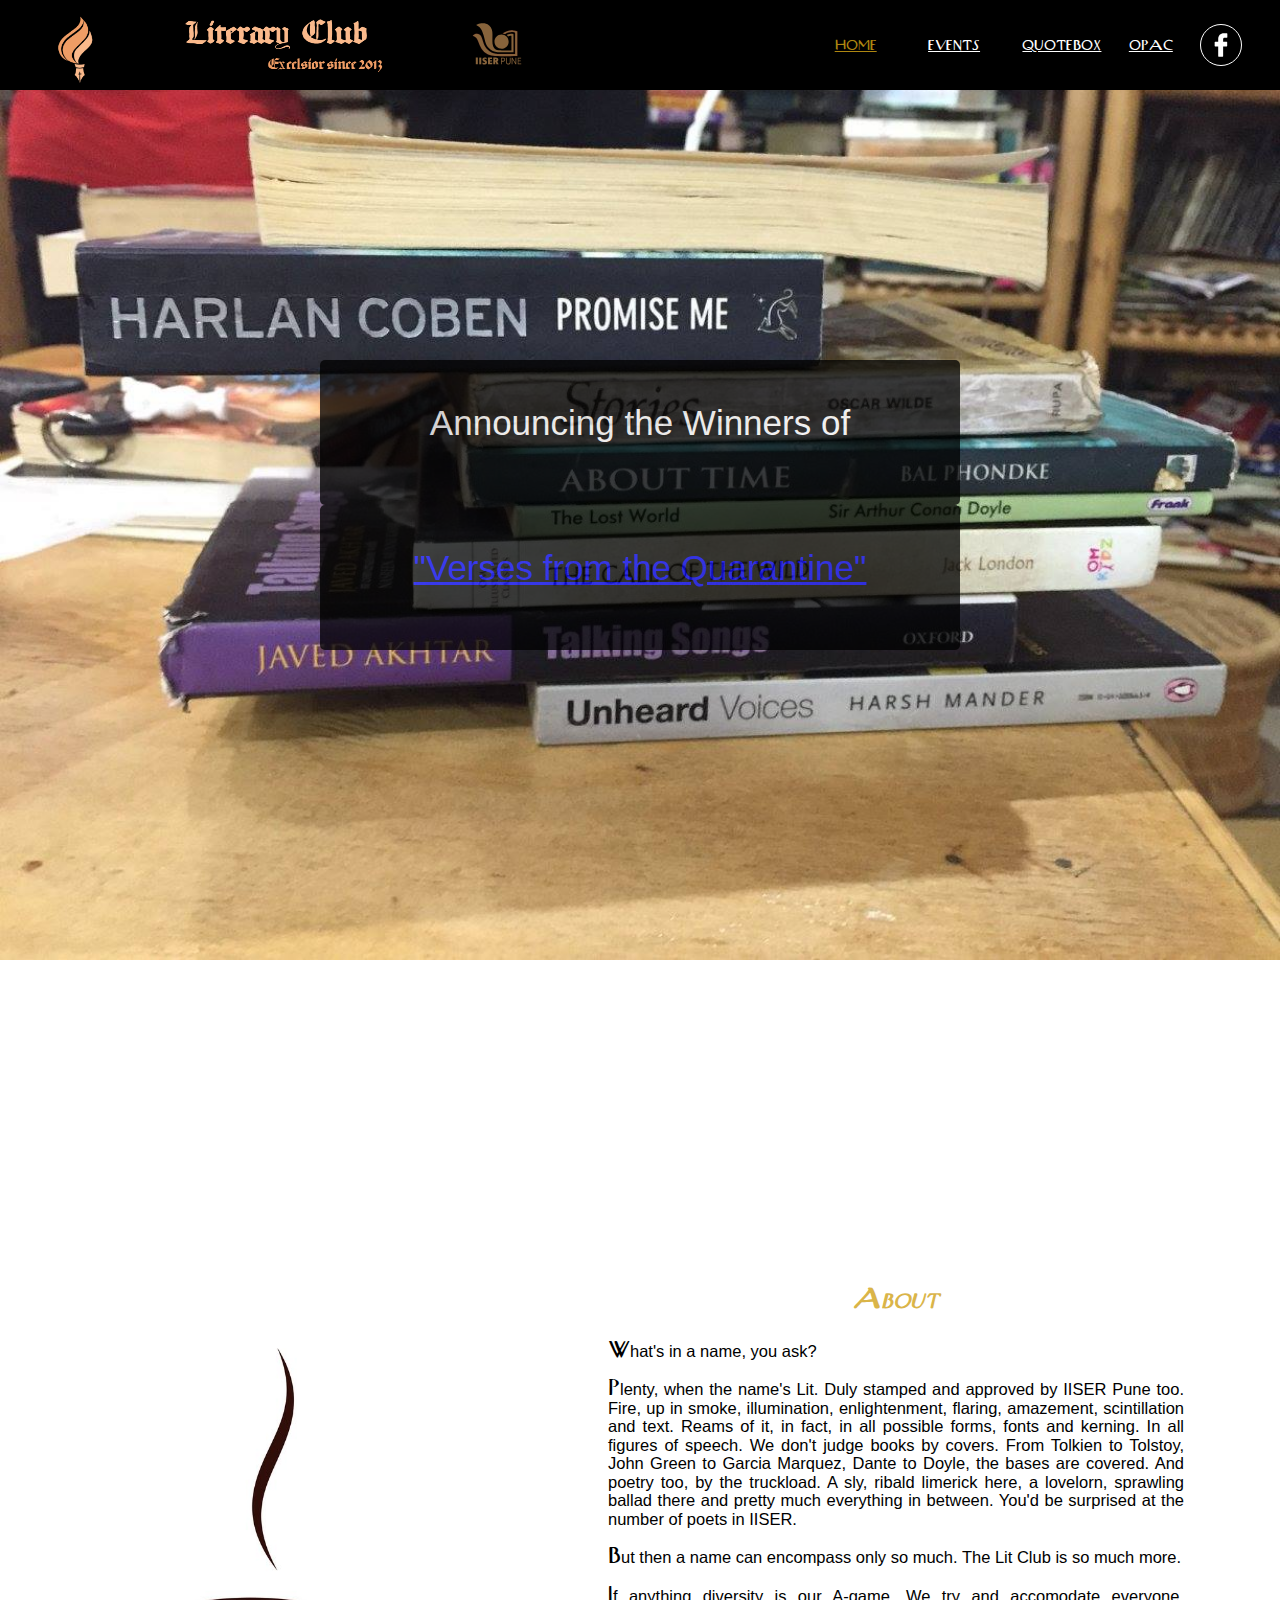
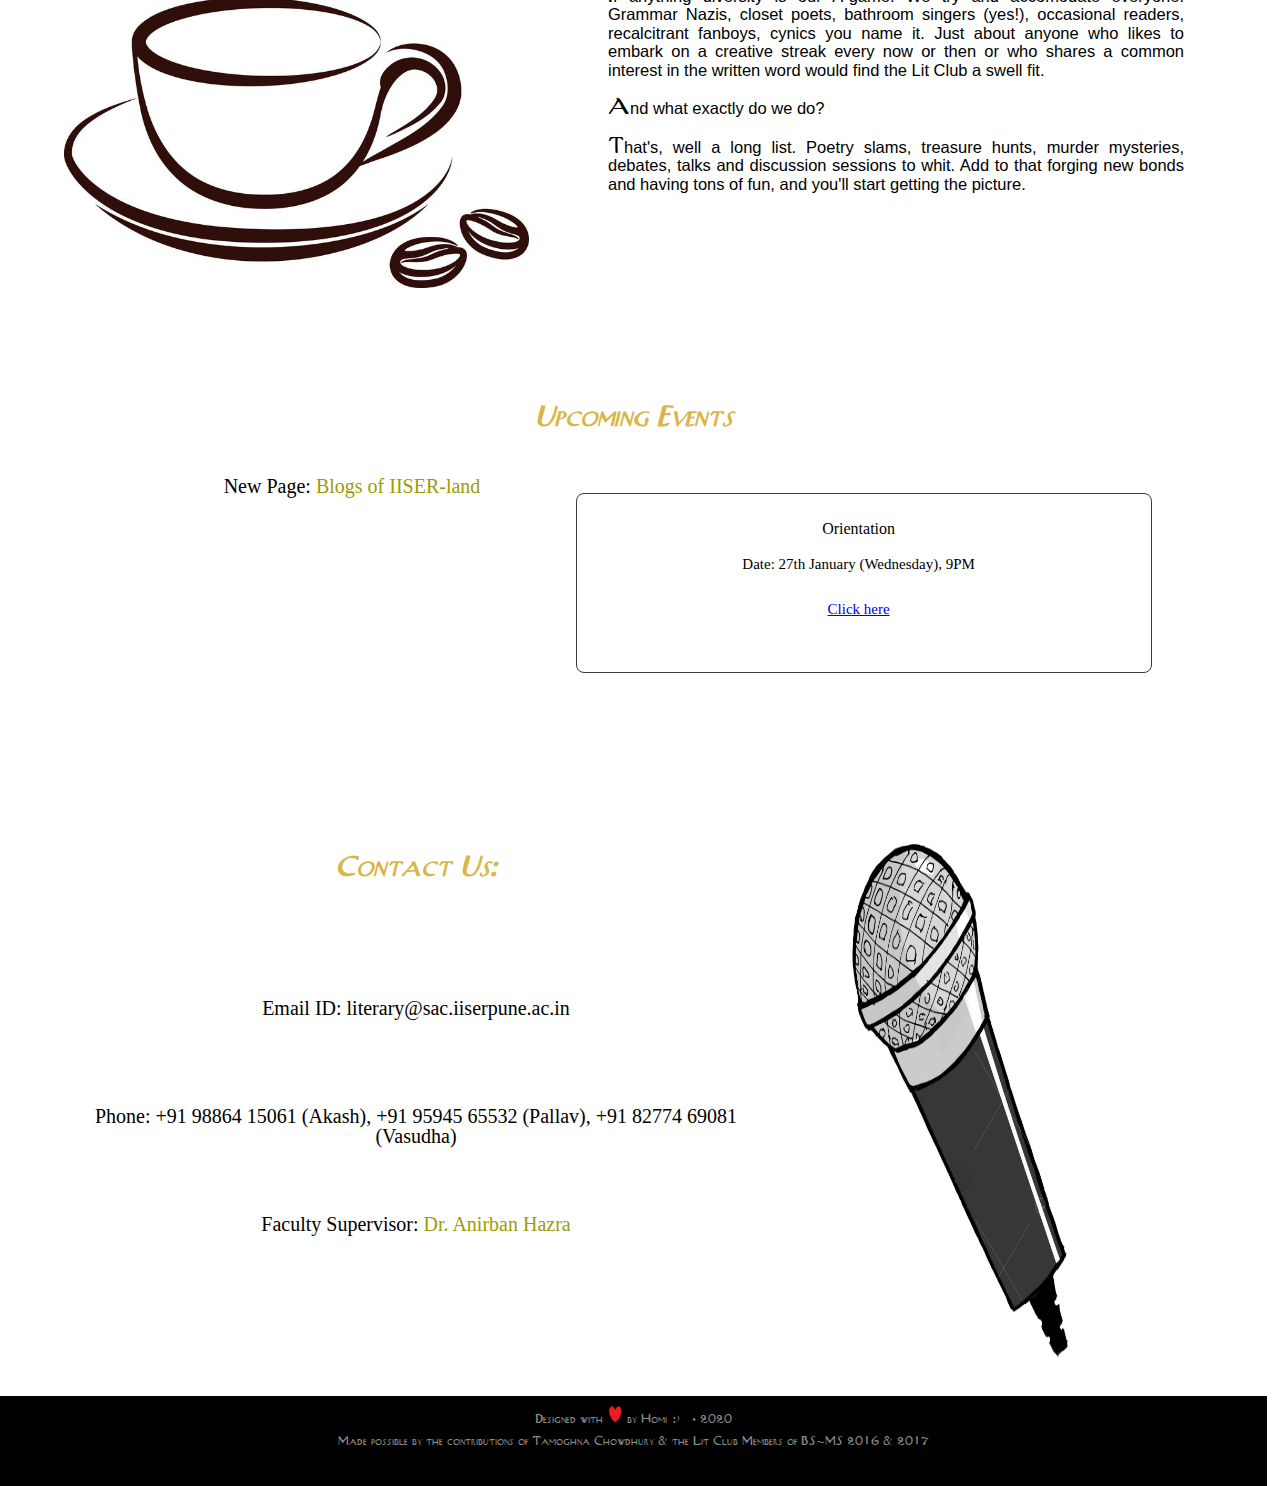
==== index.html @ def10717 "Update index.html" ====
<!DOCTYPE html>
<html lang="en">
<head>
  <meta charset="utf-8">
  <title> Lit Club </title>
  <meta name="viewport" content="width=device-width, initial-scale=1.0, maximum-scale=1.0, user-scalable=0" />
  <link rel="icon" type="image/png" href="imago/icon.png">
  <link rel="stylesheet" href="css/meyer.css"/>
  <link rel="stylesheet" href="css/main.css"/>
  <link rel="stylesheet" href="css/header.css"/>
</head>
<body>
  <header>
    <span id="s1"><img src="imago/icon.png" alt="Lit Club Logo" title=";)"/></span>
    <span id="s1alt"><img src="imago/litlogo1.png" alt="Lit Club Logo" title=";)"/></span>
    <span id="h1"><img src="imago/header.png" alt="The Literary Club"/></span>
    <span id="s2"><a href="http://www.iiserpune.ac.in/" target="_blank"><img src="imago/iiserpunelogo.svg" alt="IISER-P Logo" /></a></span>
    <nav id="main-menu">
      <a href="index.html" class = "active">Home</a>
      <a href="events.html">Events</a>
      <a href="quotebox.html">Quotebox</a>
      <a href="opac.html">OPAC</a>
      <a href="https://www.facebook.com/litclub.iiserpune/" target="_blank"><img src="imago/fb.svg" alt="FB" title="Our FB Page"/></a>
    </nav>
  </header>
  <main>
    <span id="BackgroundImg"></span>
    <span id="tempmsg">Announcing the Winners of</span>
    <span id="tempmsg"><a href="verses.html">&quot;Verses from the Quarantine&quot;</a></span>
    <div id="cont">
    <div id="d1">
    <aside class="left">
      <img src="imago/coffeemug.jpg" alt="Coffee" title="Net Beans"/>
    </aside>
    <section>
      <h2> About </h2>
      <p> What's in a name, you ask? </p>
      <p>
        Plenty, when the name's Lit. Duly stamped and approved by IISER Pune too.
        Fire, up in smoke, illumination, enlightenment, flaring, amazement, scintillation and text.
        Reams of it, in fact, in all possible forms, fonts and kerning. In all figures of speech.
        We don't judge books by covers. From Tolkien to Tolstoy, John Green to Garcia Marquez,
        Dante to Doyle, the bases are covered. And poetry too, by the truckload.
        A sly, ribald limerick here, a lovelorn, sprawling ballad there and pretty much everything in between.
        You'd be surprised at the number of poets in IISER.
      </p>
      <p>
        But then a name can encompass only so much. The Lit Club is so much more.
      </p>
      <p> If anything diversity is our A-game. We try and accomodate everyone. Grammar Nazis, closet poets,
          bathroom singers (yes!), occasional readers, recalcitrant fanboys, cynics you name it.
          Just about anyone who likes to embark on a creative streak every now or then or who shares
          a common interest in the written word would find the Lit Club a swell fit.
      </p>
      <h6> And what exactly do we do? </h6>
      <p> That's, well a long list. Poetry slams, treasure hunts, murder mysteries, debates, talks and
        discussion sessions to whit. Add to that forging new bonds and having tons of fun, and you'll
        start getting the picture.
      </p>
    </section>
  </div>
    <section id="d2">
      <h2> Upcoming Events </h2>
      <div id="e2"><span>Orientation</span><span> Date: 27th January (Wednesday), 9PM</span><span><a href="https://meet.google.com/esw-edzf-oka">Click here</a></span></div>
      <span>New Page: <a href="https://www.literaryclub-iiserpune.org/blogs.html" target="_blank">Blogs of IISER-land</a></span>
    </section>
   <div id="d3">
   <aside>
    <img src="imago/microphone.png" alt="Mic" title="We don't do Mic drops."/>
   </aside>
   <section>
    <h2> Contact Us: </h2>
    <article>
      <span> Email ID: literary@sac.iiserpune.ac.in </span>
      <span> Phone: +91 98864 15061 (Akash), +91 95945 65532 (Pallav), +91 82774 69081 (Vasudha) </span>
      <span> Faculty Supervisor: <a href="http://www.iiserpune.ac.in/~ahazra/" target="_blank"> Dr. Anirban Hazra</a></span>
    </article>
   </section>
   </div>
 </div>



  </main>
  <footer>
    <p>Designed with <img src="imago/heart2.png" alt="Lau" title="<3"/> by <span>Homi&nbsp;&colon;&rpar;&nbsp;&nbsp;</span>&copy; 2020</p>
    <p> Made possible by the contributions of <span title="Homie's homie">Tamoghna Chowdhury</span>
      &amp; the Lit Club Members of BS-MS 2016 & 2017</p>
  </footer>
</body>
</html>
---- css/meyer.css ----
/* http://meyerweb.com/eric/tools/css/reset/
   v2.0 | 20110126
   License: none (public domain)
*/

html, body, div, span, applet, object, iframe,
h1, h2, h3, h4, h5, h6, p, blockquote, pre,
a, abbr, acronym, address, big, cite, code,
del, dfn, em, img, ins, kbd, q, s, samp,
small, strike, strong, sub, sup, tt, var,
b, u, i, center,
dl, dt, dd, ol, ul, li,
fieldset, form, label, legend,
table, caption, tbody, tfoot, thead, tr, th, td,
article, aside, canvas, details, embed,
figure, figcaption, footer, header, hgroup,
menu, nav, output, ruby, section, summary,
time, mark, audio, video {
	margin: 0;
	padding: 0;
	border: 0;
	font-size: 100%;
	font: inherit;
	vertical-align: baseline;
}
/* HTML5 display-role reset for older browsers */
article, aside, details, figcaption, figure,
footer, header, hgroup, menu, nav, section {
	display: block;
}
body {
	line-height: 1;
}
ol, ul {
	list-style: none;
}
blockquote, q {
	quotes: none;
}
blockquote:before, blockquote:after,
q:before, q:after {
	content: '';
	content: none;
}
table {
	border-collapse: collapse;
	border-spacing: 0;
}
---- css/main.css ----
@font-face {
  font-family: newyorker;
  src:url(fonts/newyork.TTF) format('truetype');
}

@media all and (max-width:900px)
{
  main
  {
    position: relative;
    top:100vh; height:2000px;
  }
  body
  {  background-image:url(../imago/coveralt.jpg);
    background-attachment: fixed;
    background-repeat: no-repeat; background-size: 100% auto; background-position: top center;
    z-index:-1;
  }
  .left
  {
    display:none;
  }
  #BackgroundImg
  {
    position:relative; top:-35vh; opacity:0.4;
    display:inline-block; height: 160px; left: calc(50vw - 70px); width:180px;
    background-image:url(../imago/icon.png); background-size:150px, 100px;
    z-index:-0.25;
    background-repeat: no-repeat;
  }
  #tempmsg
  {
    display:none;
  }
  #cont
  {
    position: relative; background-color: #ffffff;
    top: 0vh; clear:both; display: inline-block;
    width:100.07%; height: 2100px;
  }
  #d1
  {
    position:absolute;display:inline-block; width:95vw; height:auto;
    left:2.5vw; clear:both; float:left;
  }
  h2
  {
    font-family:newyorker; font-size: 28px;
    color: #d0a115c7; font-style: italic; font-variant: small-caps;
    margin-bottom: 30px; text-align:center; font-weight: bold; margin-top:1vh;
  }
  #d1 p
  {
    margin-bottom: 2vh; font-family:verdana, arial; text-align: justify;
    font-size: 16.5px; line-height: 19.5px;
  }
  h6
  {
    margin-bottom: 2vh; font-family:verdana, arial; text-align: justify;
    font-size: 16.5px; line-height: 19.5px;
  }
  #d1 > section >p::first-letter, h6::first-letter
  {
    font-family: newyorker; font-size: 22px; text-transform: capitalize;
  }

  #d2
  {
    position:absolute;display:inline-block; width:95vw; height:auto;
    left:2.5vw; top:900px;
  }
  #d2> div
  {
     display:inline-block; box-sizing: border-box;
     width:90vw; height:130px; border-style:solid; border-width:1px;
     border-radius:8px; border-color: #040404c7;
     transition-property: all; transition-duration: 0.5s; transition-timing-function: linear;
     position:absolute; left: 2.5vw;
   }
   #d2> div:hover, #d2> div:focus
   {
     border-color: #ae8610;
   }
  #e1
  {
  }
  #e2
  {
    top: 215px;
  }
  #e3
  {
    top: 370px;
  }
  #e1 >span:first-child, #e2 >span:first-child, #e3 >span:first-child
  {
    position:absolute;
    left: 5vw; top:20px;
    width: 80vw; height:auto;
    text-align:center;
    font-family:sans-serif; font-size:20px;
  }
  #e2>span:nth-child(2)
  {
    position:absolute;
    left: 5vw; top:60px;
    width: 80vw; height:auto;
    text-align:center;
    font-family:sans-serif; font-size:15px;
  }
  
  #e1 >span:last-child, #e2 >span:last-child, #e3 >span:last-child
  {
    position:absolute;
    left: 5vw; top:80px;
    width: 80vw; height:auto;
    text-align:center;
    font-family:sans-serif; font-size:17px;
  }
  #d2> span
  {
    margin-bottom:15px; display:inline-block; width:95vw; height:auto; font-family: sans-serif;
  }
  span>a
  {
    text-decoration:none;
    color:#9e9b04;
  }

  #d3
  {
    position:absolute;display:inline-block; width:95vw; height:auto;
    left:2.5vw; top:1450px;
  }
  #d3 article
  {
    display:inline-block; width:95vw;
    text-align:justify;
    font-family:verdana, arial; text-align: justify;
    font-size: 19.5px; line-height: 29.5px;
  }
  #d3 article> span
  {
    margin-bottom:15px; display:inline-block; width:95vw; height:auto;
  }
  article>span>a
  {
    text-decoration:none;
    color:#9e9b04;
  }
  #d3 aside
  {
    position:absolute; top: 370px; left:35vw;
    display:inline-block; width: 100px; height:auto;

  }
  #d3 aside>img
  {
    width:100px; height:140px;
  }

  footer
  {
    display:inline-block;
    width:100vw; height:10vh;
    position:relative;
    top:133vh;
    background-color:#000000;
    color: #8a8c87; font-size:11.5px; font-family:newyorker;
    text-align: center;
  }
  footer >p
  {
    margin-top:1vh;
  }
  footer >p>span
  {
    color:#8a8c87
    transition-property: all; transition-duration: 1s; transition-timing-function: ease-in;
  }
  footer >p>span:hover
  {
    color: #ae8610;
  }
  footer>p>img
  {
    width:18px; height:14px;
  }
}
@media only screen and (min-width:900px)
{

main, footer
{
  position:relative; top:90px;
}
body
{  background-image:url(../imago/cover.jpg);
  background-attachment: fixed;
  background-repeat: no-repeat; background-size: cover; background-position: top center;
  z-index:-1;
}
#tempmsg
{
  display:inline-block; position: relative;
  width:50vw; height:100px; left:25vw;
  top: 30vh; z-index:-0.5;
  text-align:center; padding-top:45px; border-radius: 5px;
  color:#ffffff; background-color: #000000; opacity: 0.75;
  font-size:35px; font-family: sans-serif;
}

#d1
{
  position: relative; background-color: #ffffff;
  top: 92.5vh; clear:both; display: inline-block;
  width:99vw; height: 90vh;
}
.left
{
  display:inline-block; position: absolute;
  width: 25vw; height: 60vh; left:5vw; top: 15vh;
}
.left >img
{
  display:inline-block; text-align:center
  width: 20vw; height: 60vh;
}
#d1> section
{
  display:inline-block; position: absolute;
  width: 45vw; top: 8vh; left: 47.5vw; background-color: #ffffff;
}

h2
{
  font-family:newyorker; font-size: 28px;
  color: #d0a115c7; font-style: italic; font-variant: small-caps;
  margin-bottom: 3vh; text-align:center; font-weight: bold;
}
#d1 > section >p
{
  margin-bottom: 2vh; font-family:verdana, arial; text-align: justify;
  font-size: 16.5px; line-height: 18.5px;
}
#d1 > section >p::first-letter
{
  font-family: newyorker; font-size: 22px; text-transform: capitalize;
}
#d1 > section >h6
{
  margin-bottom: 2vh; font-family:verdana, arial; text-align: justify;
  font-size: 16.5px; line-height: 18.5px;
}
#d1 > section >h6::first-letter
{
  font-family: newyorker; font-size: 22px; text-transform: capitalize;
}

#d2
{
  display:inline-block; width:99vw; height: 40vh;
  position: relative; top:90.0vh; background-color:#ffffff;
}
#d2> div
{
   display:inline-block; box-sizing: border-box;
   width:45vw; height:20vh; border-style:solid; border-width:1.3px;
   border-radius:8px; border-color: #040404c7;
   transition-property: all; transition-duration: 0.5s; transition-timing-function: linear;

 }
#e1
{
  position:absolute;
  top: 10vh; left: 20vw;
}
#e2
{
  position:absolute;
  top: 10vh; left: 45vw; width: 45vw;
}
#e3
{
  position:absolute;
  top: 10vh; left: 70vw;
}
#e1 >span:first-child, #e3 >span:first-child
{
  position:absolute;
  left: 2vw; top:3vh;
  width: 11vw; height:6vh;
  text-align:center;
  font-family:verdana; font-size:16px;
}

#e2 >span:nth-child(1)
{
  position:absolute;
  left: 2vw; top:3vh;
  width: 40vw; height:6vh;
  text-align:center;
  font-family:verdana; font-size:16px;
}

#e1 >span:last-child, #e3 >span:last-child
{
  position:absolute;
  left: 2vw; top:12vh;
  width: 11vw; height:6vh;
  text-align:center;
  font-family:verdana; font-size:15px;
}

#e2 >span:nth-child(2)
{
  position:absolute;
  left: 2vw; top:7vh;
  width: 40vw; height:6vh;
  text-align:center;
  font-family:verdana; font-size:15px;
}
  
#e2 >span:nth-child(3)
{
  position:absolute;
  left: 2vw; top:12vh;
  width: 40vw; height:6vh;
  text-align:center;
  font-family:verdana; font-size:15px;
}
  
#d2> div:hover,#d2> div:focus
{
  border-width: 1.99px;
  border-color: #ae8610;
}
#d2 >span
{
  width:55vw; height:10vh;
  text-align:center; display: inline-block;
  margin-top:2vh;
  font-size: 20px;
  font-family: verdana;
}

#d2>span>a
{
  font-weight:normal;
  color:#9e9b04; text-decoration: none;
}
#d2>span>a:visited
{
  color:#9e9b04;
}
#d2>span>a:hover, article>span>a:focus
{
  color: #c7c312;
}
#d3
{
  display:inline-block; width:99vw; height: 70vh;
  position: relative; top:90.0vh; background-color:#ffffff;
}
#d3 >aside
{
  display:inline-block; position: absolute;
  width: 25vw; height: 60vh; left:65vw; top: 5vh;
}
#d3 >aside>img
{
  width:20vw; height: 65vh;
}
#d3 >section
{
  position: absolute; display:inline-block;
  width: 55vw; height:35vh; left: 5vw;
}
#d3>section>h2
{
  margin-top:10vh;
}
section>article
{
  display: inline-block;
 width:55vw; height:35vh; margin-top: 8vh;
}
article>span
{
  width:55vw; height:10vh;
  text-align:center; display: inline-block;
  margin-top:2vh;
  font-size: 20px;
  font-family: verdana;

}

article>span>a
{
  font-weight:normal;
  color:#9e9b04; text-decoration: none;
}
article>span>a:visited
{
  color:#9e9b04;
}
article>span>a:hover, article>span>a:focus
{
  color: #c7c312;
}
footer
{
  display:inline-block;
  width:99vw; height:10vh;
  position:relative;
  top:100vh;
  background-color:#000000;
  color: #8a8c87; font-size:12.5px; font-family:newyorker;
  text-align: center;
}
footer >p
{
  margin-top:1vh;
}
footer >p>span
{
  color: #8a8c87;
  transition-property: all; transition-duration: 1s; transition-timing-function: ease-in;
}
footer >p>span:hover
{
  color: #d0a115c7;
}
footer>p>img
{
  width:1.3vw; height:2vh;
}
}
---- css/header.css ----
@font-face
{
  font-family: newyorker;
  src:url(../fonts/newyork.TTF);
}
@media only screen and (max-width:321px)
{
html, body
{
  max-width: 100%;

}
header
{
  display:inline-block; position:fixed;
  width:100vw; height: 110px; top:0vh; left:0vw;
  background-color:#000000; clear:both; text-transform: uppercase;
  z-index:10000;
}
#s1alt
{
  position:absolute; display:inline-block;
  visibility: visible;
  width:125px; height:65px;
  left:3vw; top:5px;
  margin-right:10vw;
}
#s1alt img
{
  width:125px; height:65px; visibility: visible;
}
#s1
{
  display:none ;
}
#s2
{
  position:absolute; top: 15px;
  left: 200px; width: 75px; height: 60px;
}
#s2 img
{
  width: 75px; height: 60px;
}
h1
{ /*display:inline-block;
  float:left; margin-top:3vh;margin-left:20vw;
  width: 200px; height:25px;
  font-family:newyorker, Garamond; color:#ae8610; font-size: 20.5px;
  font-style: oblique; text-align:center; border:hidden;*/
  display:none;
}
#h1
{
  display:none ;
}
#h1 img
{
  display:none;
}
#main-menu
{
  position:absolute;
  right:3vw; top: 75px;
  display:inline-block;
  width:94vw;
}
#main-menu a
{
  display:inline-block;
  box-sizing: border-box;
  width: 60px; padding-top:11.5px; padding-bottom:11.5px;
  margin-right:5px; /*border-style: solid; border-radius: 5px; border-color: #ffffff;*/
  font-family:newyorker; font-size:10px; color: #ffffff; /*border-width: 1px;*/
  text-align: center; text-decoration: none; /*background-color: #373631e8;*/

}
#main-menu a:first-child
{
  margin-left:0vw;
}
#main-menu a:last-child
{
  border:none; width:0.5px; height:0.5px; margin-right:0px; background-color: #000000;
  display:none;
}
#main-menu a:last-child>img
{
  position: absolute;
  top: -20px; right:-2vw;
  padding: 0; width: 30px; height: 30px;
  border-style: solid; border-color:#ffffff; border-radius: 50%; border-width: 1.5px;

}
.active
{
  color:#ae8610 !important;
}
}
@media only screen and (min-width:321px) and (max-width:900px)
{
html, body
{
  max-width: 100%;

}
header
{
  display:inline-block; position:fixed;
  width:100vw; height: 18vh; top:0vh; left:0vw;
  background-color:#000000; clear:both; text-transform: uppercase;
  z-index:10000;
}
#s1alt
{
  position:absolute; display:inline-block;
  visibility: visible;
  width:125px; height:65px;
  left:3vw; top:5px;
  margin-right:10vw;
}
#s1alt img
{
  width:125px; height:65px; visibility: visible;
}
#s1
{
  display:none ;
}
/*#s2
{
  position:absolute; top: 10px;
  left: 200px; width: 75px; height: 60px;
}
#s2 img
{
  width: 75px; height: 60px;
}*/
#s2
{
  position:absolute; top: 15px;
  left: 200px; width: 75px; height: 60px;
}
#s2 img
{
  width: 75px; height: 60px;
}
h1
{ /*display:inline-block;
  float:left; margin-top:3vh;margin-left:20vw;
  width: 200px; height:25px;
  font-family:newyorker, Garamond; color:#ae8610; font-size: 20.5px;
  font-style: oblique; text-align:center; border:hidden;*/
  display:none;
}
#h1
{
  display:none ;
}
#h1 img
{
  display:none;
}
#main-menu
{
  position:absolute;
  right:3vw; top: 12vh;
  display:inline-block;
  width:94vw;
}
#main-menu a
{
  display:inline-block;
  box-sizing: border-box;
  width: 60px; padding-top:11.5px; padding-bottom:11.5px;
  margin-right:15px; /*border-style: solid; border-radius: 5px; border-color: #ffffff;*/
  font-family:newyorker; font-size:10px; color: #ffffff; /*border-width: 1px;*/
  text-align: center; text-decoration: none; /*background-color: #373631e8;*/

}
#main-menu a:first-child
{
  margin-left:0vw;
}
#main-menu a:last-child
{
  border:none; width:0.5px; height:0.5px; background-color: #000000;
}
#main-menu a:last-child>img
{
  position: absolute;
  top: -5.2vh; right:0;
  padding: 0; width: 40px; height: 40px;
  border-style: solid; border-color:#ffffff; border-radius: 50%; border-width: 1.5px;

}
.active
{
  color:#ae8610 !important;
}
}

@media only screen and (min-width:900px), (orientation: landscape)
{
  html, body
  {
      max-width: 99vw;

  }
header
{
    width: 100vw; height:90px; background-color:#000000; box-sizing: border-box;
    z-index:10000; text-align:center; position:fixed; clear:both; text-transform: uppercase;
    /*padding:2vh,5vw,2vh,5vw;*/

}

#main-menu
{
  position: absolute;
  right: 20px;
  top: 50%;
  transform: translateY(-50%);
}

#s1, #h1, #s2
{
  display:inline-block; float:left;
}
#s1
{
  width: 65px; height: 80px; padding-top: 0.5vh; margin-top:0.5vh; padding-right: 2px; padding-bottom: 2vh;
  border-style: hidden; margin-right:1vw; padding-left: 40px;
}
#s1alt
{
  display:none;
}
#s1 > img
{
  width: 80px; height: 80px;
}

header >h1
{
  /*font-family:newyorker; color:#ae8610; font-size: 24.5px; font-style: oblique;
  text-align:center; border:hidden; width:25vw; height:6vh; margin-left:1vw;
  margin-right:1vw; padding-top: 4.5vh; padding-bottom: 2vh;*/
  display:none;

}
#h1
{
  display:inline-block;
  width:300px; margin-left:1vw; max-height:140px;
  margin-right:1vw; margin-top: -2.0vh; padding-bottom: 2vh;
}
#h1 img
{
  width:300px; max-height:140px;
}
#s2
{
  width: 75px; height: 60px; padding-top: 18px; padding-bottom: 2vh;
  border-style: hidden; margin-right:12.5px; margin-left: 1vw;
}
#s2  img
{
  width: 75px !important; height: 60px !important;
}
a > img
{
  width: 2.0vw; height: 4.5vh;
}
nav >a
{
  position: relative;
  display:inline-block; float:left; box-sizing: content-box;
  width: 60px; height:14px;  margin-right:1.5vw;margin-left: 1.5vw;
  font-family:newyorker; font-size:14px; color: #ffffff;
  transition: all,transform; transition-duration: 0.3s; transition-timing-function: ease-in;
}
nav >a:last-child
{
  margin: 0;
}
nav >a:last-child>img
{
  position: absolute;
  top: 50%;
  transform: translateY(-50%);
  left: 0;
  right: 0;
  padding: 0; width: 40px; height: 40px;
  border-style: solid; border-color:#ffffff; border-radius: 50%; border-width: 1.5px;

}

nav >a:first-child
{
  margin-left:20vw;
}


nav >a:hover, nav >a:focus
{
  color: #ae8610;
  transform:translateY(-0.25vh);
  border-color: #d0a115c7;
}


.active
{
  color: #ae8610;
}
.active:hover, .active:focus
{
  transform:translateY(0.0vh);
}
.active:hover, .active:focus
{
  transform:translateY(0.0vh);
}
}
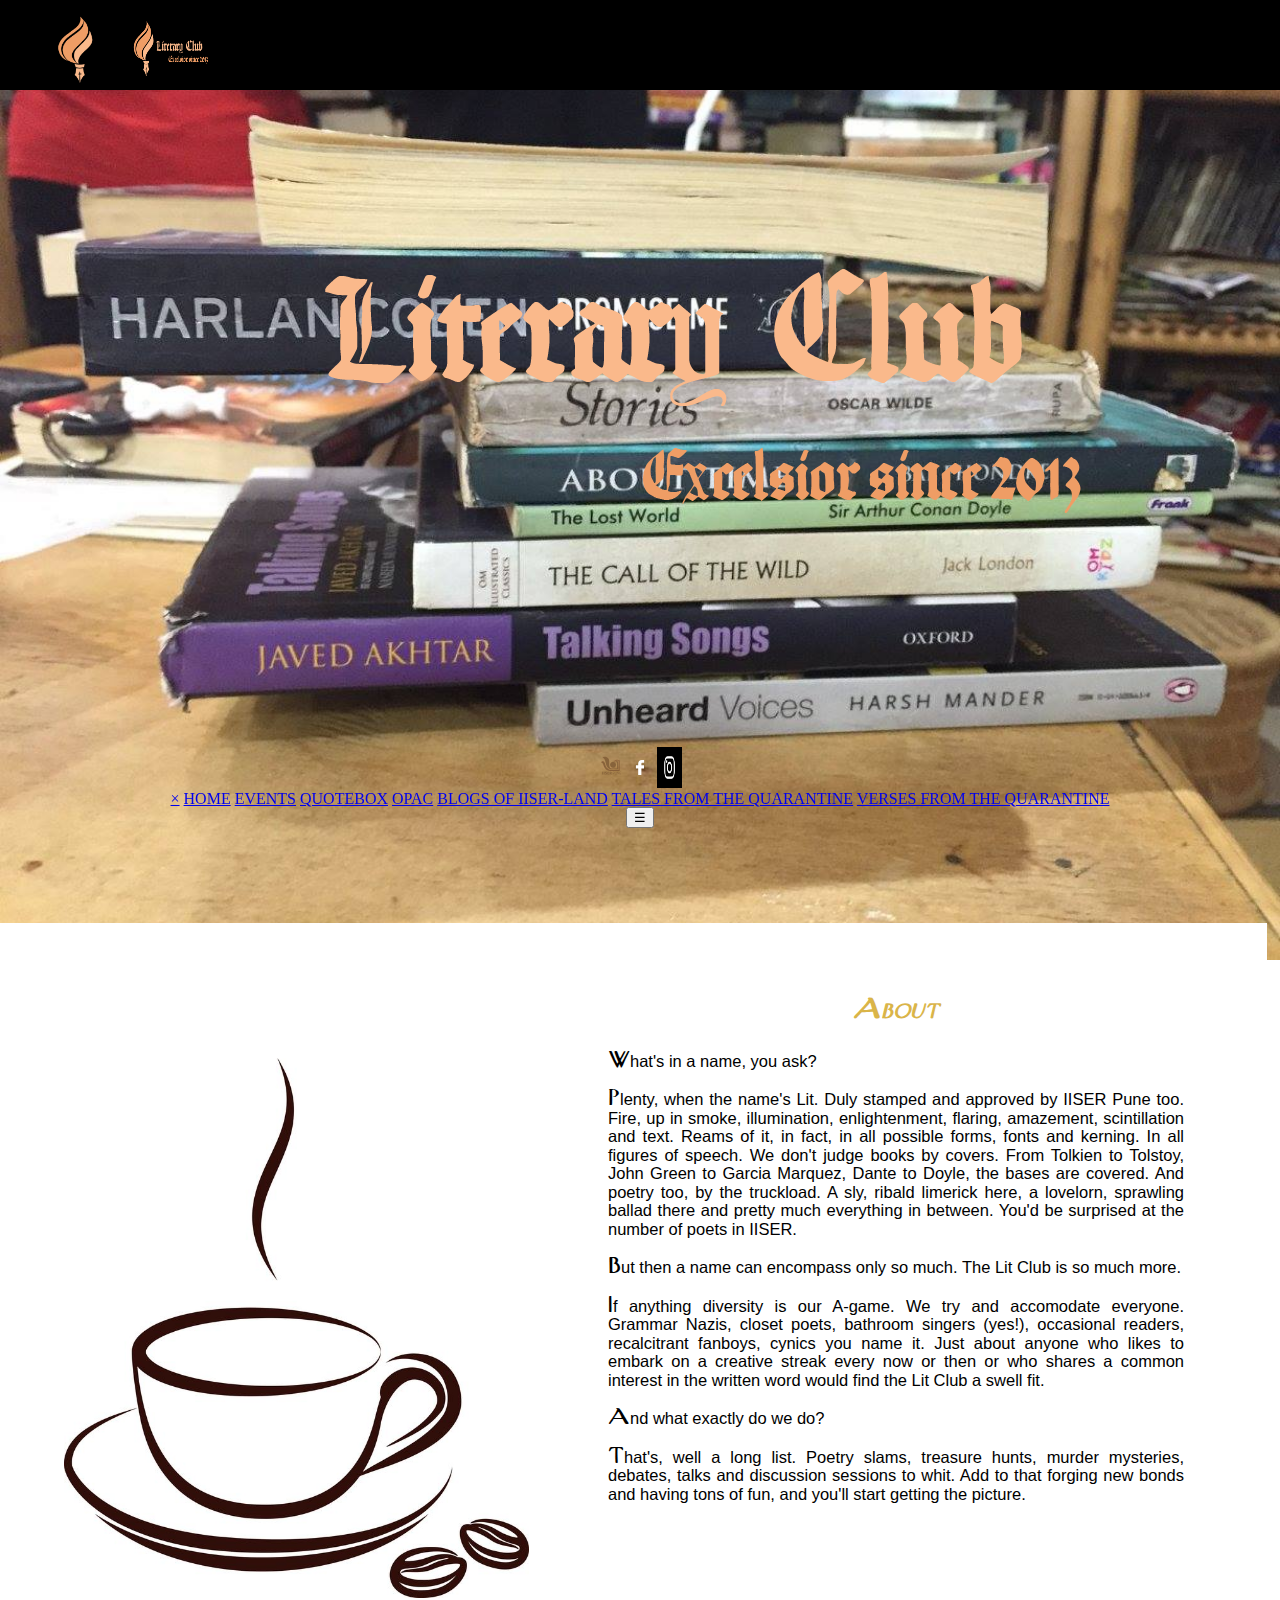
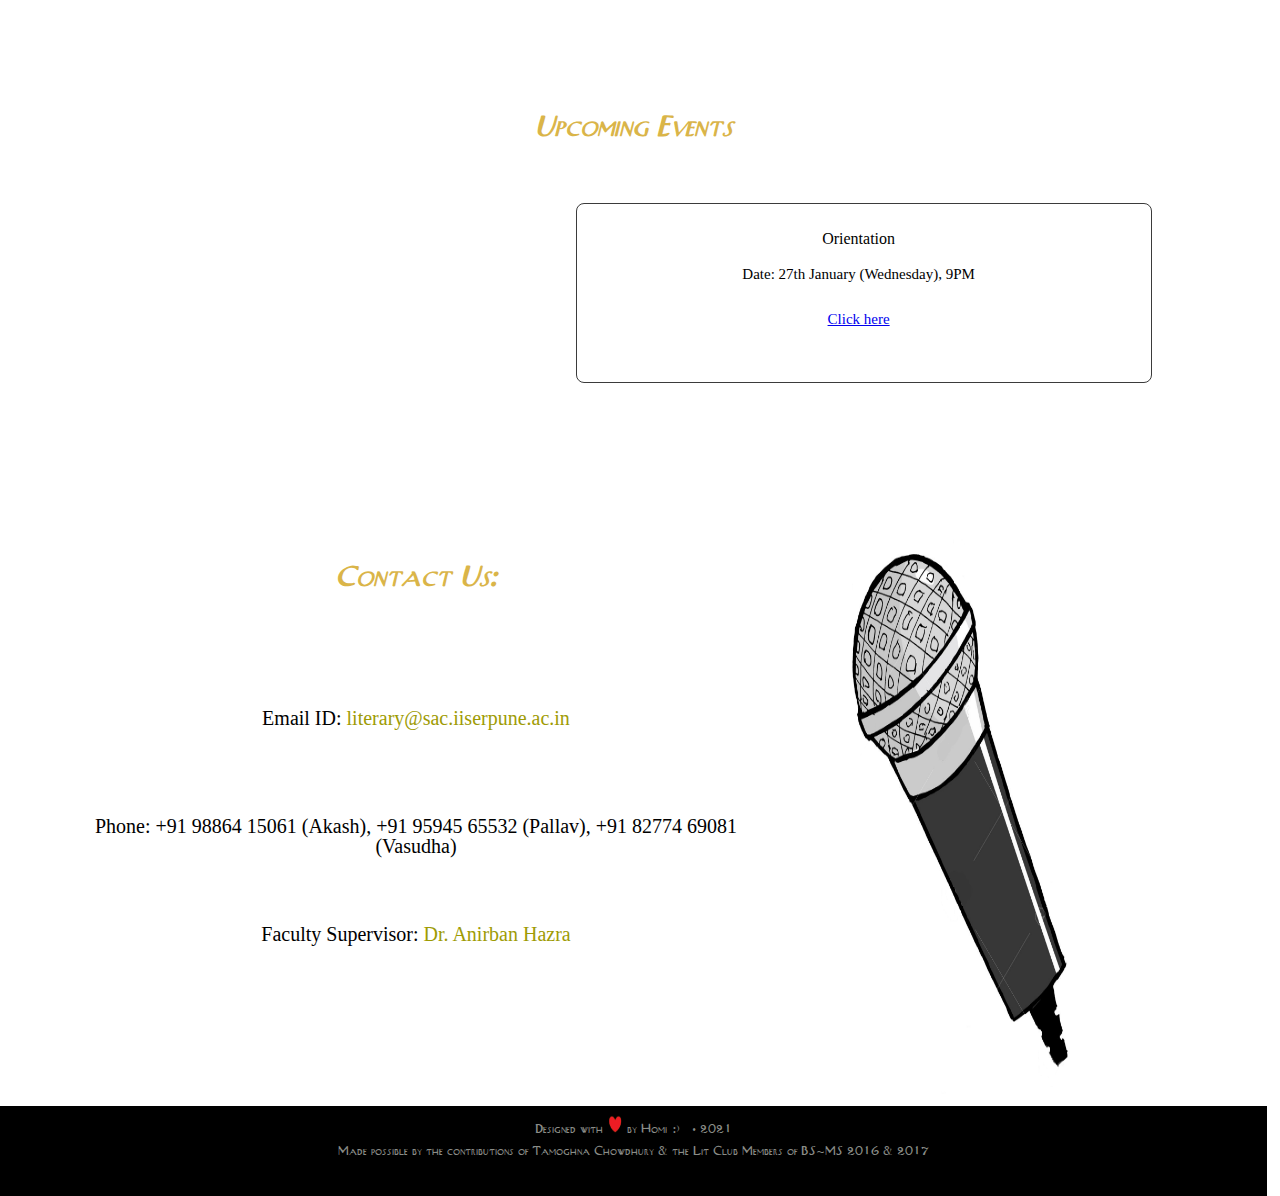
==== commit f2a73bb8: "Update index.html" ====
--- a/index.html
+++ b/index.html
@@ -3,34 +3,46 @@
 <head>
   <meta charset="utf-8">
   <title> Lit Club </title>
-  <meta name="viewport" content="width=device-width, initial-scale=1.0, maximum-scale=1.0, user-scalable=0" />
+  <meta name="viewport" content="width=device-width, initial-scale=1.0, maximum-scale=1.0, user-scalable=0">
   <link rel="icon" type="image/png" href="imago/icon.png">
-  <link rel="stylesheet" href="css/meyer.css"/>
-  <link rel="stylesheet" href="css/main.css"/>
-  <link rel="stylesheet" href="css/header.css"/>
+  <link rel="stylesheet" href="css/meyer.css">
+  <link rel="stylesheet" href="css/main.css">
+  <link rel="stylesheet" href="css/header.css">
 </head>
 <body>
   <header>
-    <span id="s1"><img src="imago/icon.png" alt="Lit Club Logo" title=";)"/></span>
-    <span id="s1alt"><img src="imago/litlogo1.png" alt="Lit Club Logo" title=";)"/></span>
-    <span id="h1"><img src="imago/header.png" alt="The Literary Club"/></span>
-    <span id="s2"><a href="http://www.iiserpune.ac.in/" target="_blank"><img src="imago/iiserpunelogo.svg" alt="IISER-P Logo" /></a></span>
-    <nav id="main-menu">
-      <a href="index.html" class = "active">Home</a>
-      <a href="events.html">Events</a>
-      <a href="quotebox.html">Quotebox</a>
-      <a href="opac.html">OPAC</a>
-      <a href="https://www.facebook.com/litclub.iiserpune/" target="_blank"><img src="imago/fb.svg" alt="FB" title="Our FB Page"/></a>
-    </nav>
+    <span id="s1"><img src="imago/icon.png" alt="Lit Club Logo" title=";)"></span>
+    <span id="s2"><img src="imago/litlogo1.png" alt="Lit Club Logo" title=";)"></span>
+    <span id="s3"><img src="imago/header.png" alt="The Literary Club"></span>
+    <span id="s4"><a href="http://www.iiserpune.ac.in/" target="_blank"><img src="imago/iiserpunelogo.svg" alt="IISER-P Logo"></a></span>
+    <span id="s5"><a href="https://www.facebook.com/litclub.iiserpune/" target="_blank"><img src="imago/fb.svg" alt="FB" title="Our FB Page"></a></span>
+    <span id = "s6"><a href="https://www.instagram.com/litclubiiserpune/" target="_blank"><img src="imago/insta.png" alt="Insta" title = "Our Insta Page"></a></span>
+    <div id="mySidepanel" class="sidepanel">
+  			<a href="javascript:void(0)" class="closebtn" onclick="closeNav()" id="cross">×</a>
+  			<a href="index.html" id="active">Home</a>
+  			<a href="events.html">Events</a>
+  			<a href="quotebox.html">Quotebox</a>
+  			<a href="opac.html">OPAC</a>
+  			<a href="blogs">Blogs of IISER-Land</a>
+  			<a href="tales">Tales from the Quarantine</a>
+  			<a href="verses">Verses from the Quarantine</a>
+		</div>
+    <button class="openbtn" onclick="openNav()">☰</button>
+    <script>
+			function openNav() {
+  				document.getElementById("mySidepanel").style.width = "250px";
+			}
+
+			function closeNav() {
+  				document.getElementById("mySidepanel").style.width = "0";
+			}
+		</script>
   </header>
   <main>
     <span id="BackgroundImg"></span>
-    <span id="tempmsg">Announcing the Winners of</span>
-    <span id="tempmsg"><a href="verses.html">&quot;Verses from the Quarantine&quot;</a></span>
-    <div id="cont">
     <div id="d1">
     <aside class="left">
-      <img src="imago/coffeemug.jpg" alt="Coffee" title="Net Beans"/>
+      <img src="imago/coffeemug.jpg" alt="Coffee" title="Net Beans">
     </aside>
     <section>
       <h2> About </h2>
@@ -59,19 +71,18 @@
       </p>
     </section>
   </div>
-    <section id="d2">
-      <h2> Upcoming Events </h2>
-      <div id="e2"><span>Orientation</span><span> Date: 27th January (Wednesday), 9PM</span><span><a href="https://meet.google.com/esw-edzf-oka">Click here</a></span></div>
-      <span>New Page: <a href="https://www.literaryclub-iiserpune.org/blogs.html" target="_blank">Blogs of IISER-land</a></span>
-    </section>
-   <div id="d3">
+  <div id="d2">
+    <h2> Upcoming Events </h2>
+    <div id="e2"><span>Orientation</span><span> Date: 27th January (Wednesday), 9PM</span><span><a href="https://meet.google.com/esw-edzf-oka">Click here</a></span></div>
+  </div>
+  <div id="d3">
    <aside>
-    <img src="imago/microphone.png" alt="Mic" title="We don't do Mic drops."/>
+    <img src="imago/microphone.png" alt="Mic" title="We don't do Mic drops.">
    </aside>
    <section>
     <h2> Contact Us: </h2>
     <article>
-      <span> Email ID: literary@sac.iiserpune.ac.in </span>
+      <span> Email ID: <a href="mailto: literary@sac.iiserpune.ac.in">literary@sac.iiserpune.ac.in</a></span>
       <span> Phone: +91 98864 15061 (Akash), +91 95945 65532 (Pallav), +91 82774 69081 (Vasudha) </span>
       <span> Faculty Supervisor: <a href="http://www.iiserpune.ac.in/~ahazra/" target="_blank"> Dr. Anirban Hazra</a></span>
     </article>
@@ -83,7 +94,7 @@
 
   </main>
   <footer>
-    <p>Designed with <img src="imago/heart2.png" alt="Lau" title="<3"/> by <span>Homi&nbsp;&colon;&rpar;&nbsp;&nbsp;</span>&copy; 2020</p>
+    <p>Designed with <img src="imago/heart2.png" alt="Lau" title="<3"/> by <span>Homi&nbsp;&colon;&rpar;&nbsp;&nbsp;</span>&copy; 2021</p>
     <p> Made possible by the contributions of <span title="Homie's homie">Tamoghna Chowdhury</span>
       &amp; the Lit Club Members of BS-MS 2016 & 2017</p>
   </footer>
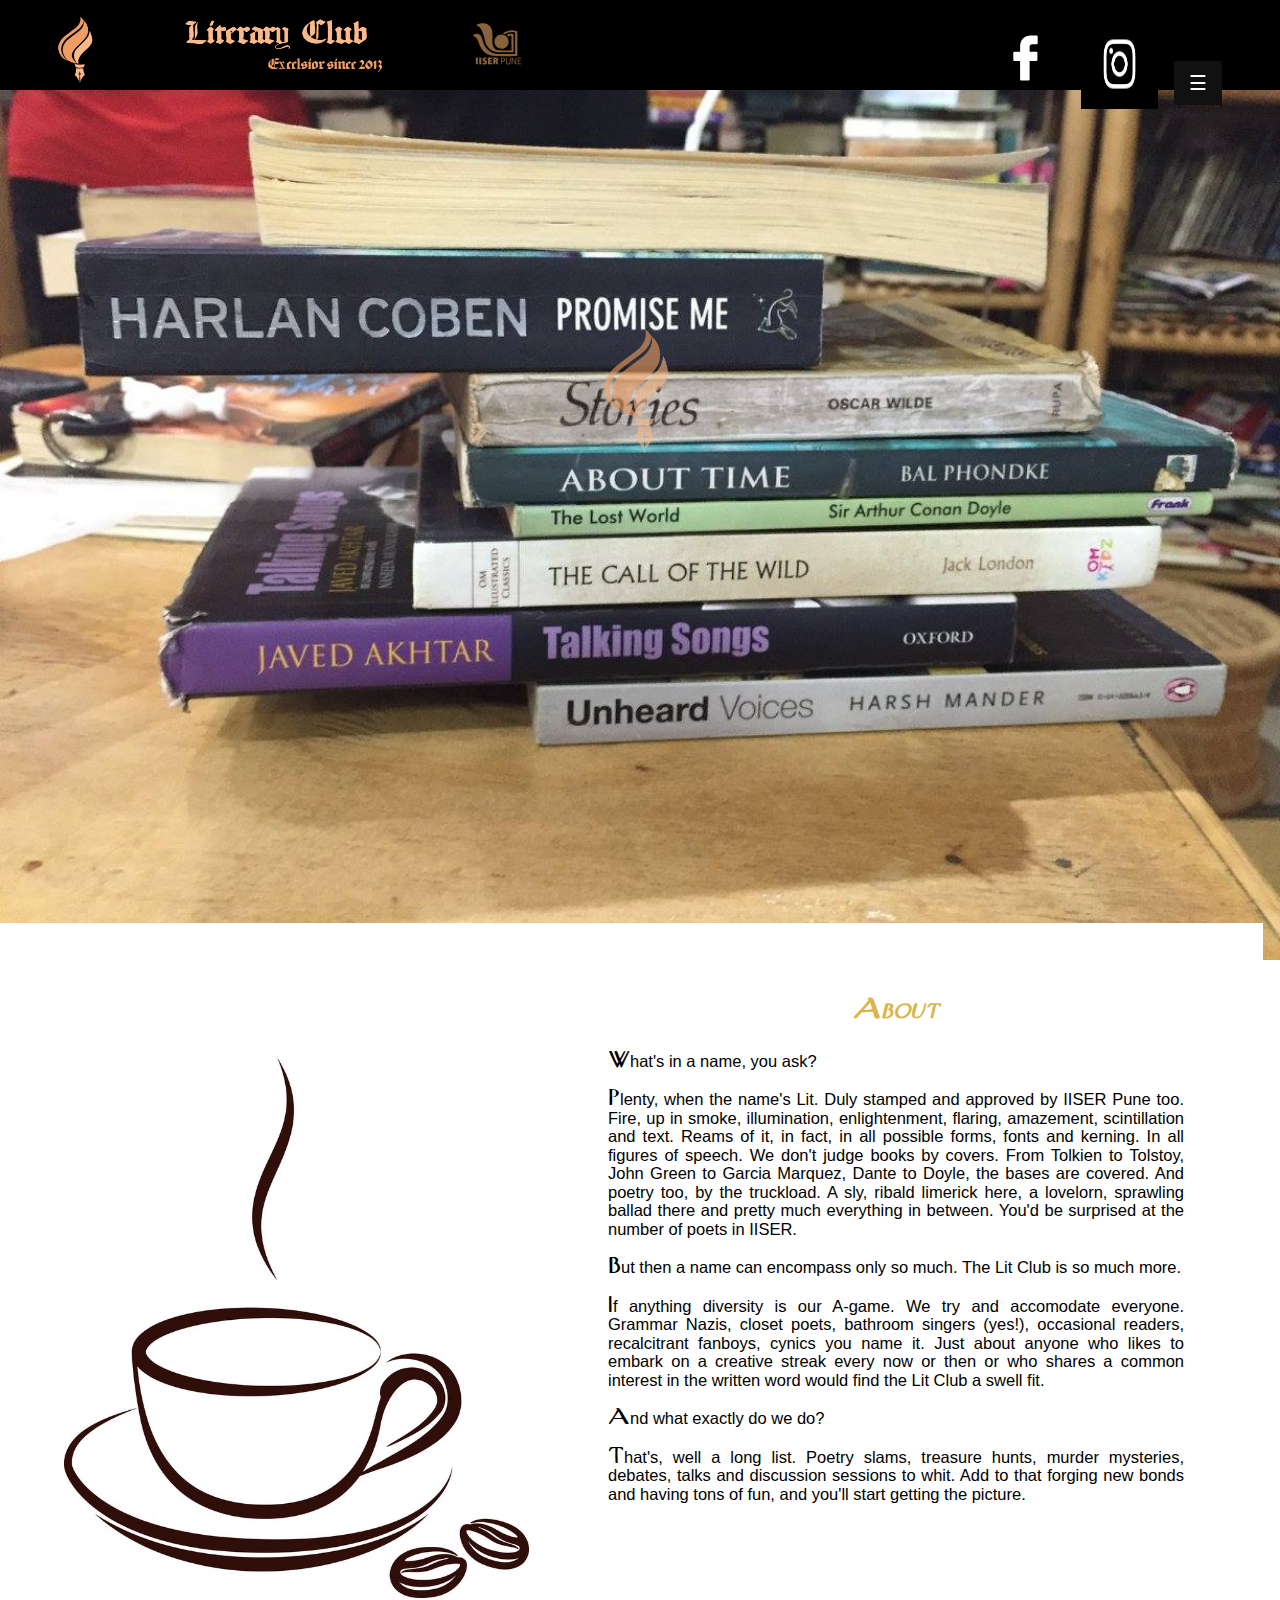
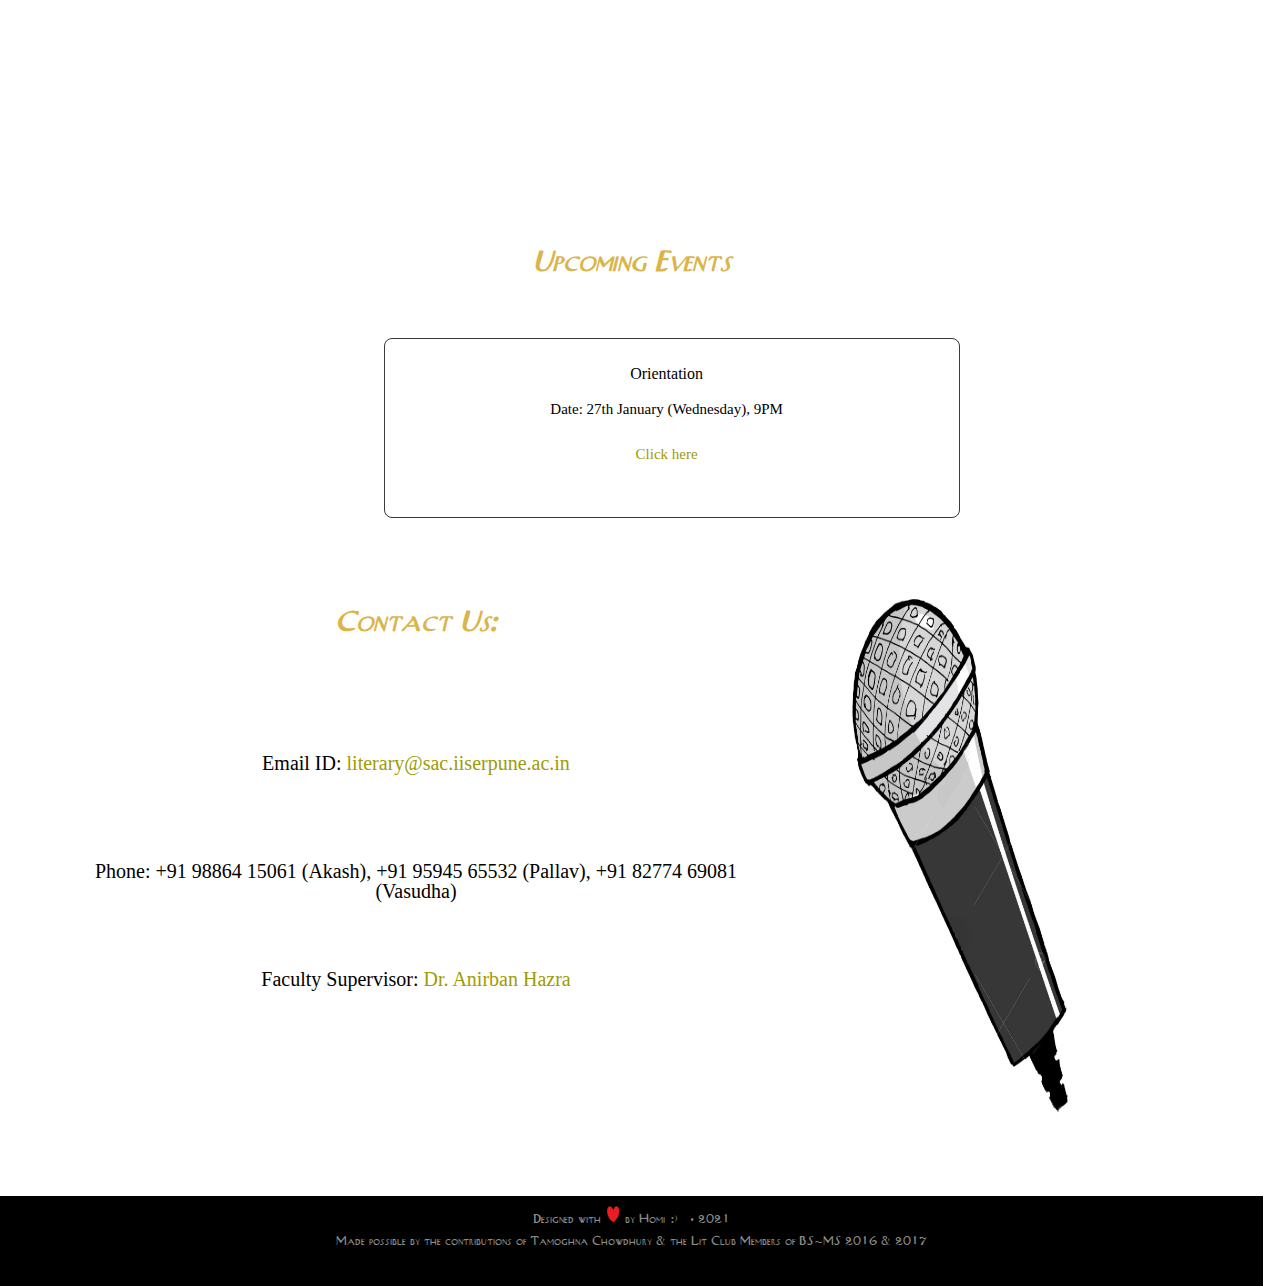
==== commit d4bdfdf9: "Update index.html" ====
--- a/index.html
+++ b/index.html
@@ -73,7 +73,7 @@
   </div>
   <div id="d2">
     <h2> Upcoming Events </h2>
-    <div id="e2"><span>Orientation</span><span> Date: 27th January (Wednesday), 9PM</span><span><a href="https://meet.google.com/esw-edzf-oka">Click here</a></span></div>
+    <div id="events"><span>Orientation</span><span> Date: 27th January (Wednesday), 9PM</span><span><a href="https://meet.google.com/esw-edzf-oka">Click here</a></span></div>
   </div>
   <div id="d3">
    <aside>
--- a/css/main.css
+++ b/css/main.css
@@ -194,108 +194,82 @@
 {
   position:relative; top:90px;
 }
-body
-{  background-image:url(../imago/cover.jpg);
+body{  
+  background-image:url(../imago/cover.jpg);
   background-attachment: fixed;
-  background-repeat: no-repeat; background-size: cover; background-position: top center;
+	background-repeat: no-repeat; background-size: cover; background-position: top center;
   z-index:-1;
 }
-#tempmsg
-{
-  display:inline-block; position: relative;
-  width:50vw; height:100px; left:25vw;
-  top: 30vh; z-index:-0.5;
-  text-align:center; padding-top:45px; border-radius: 5px;
-  color:#ffffff; background-color: #000000; opacity: 0.75;
-  font-size:35px; font-family: sans-serif;
-}
-
-#d1
-{
+#BackgroundImg{
+  position:fixed; top:35vh; opacity:0.6;
+  display:inline-block; height: 160px; left: calc(50vw - 70px); width:180px;
+  background-image:url(../imago/icon.png); background-size:150px, 100px;
+  background-repeat: no-repeat;
+}
+
+#d1{
   position: relative; background-color: #ffffff;
   top: 92.5vh; clear:both; display: inline-block;
-  width:99vw; height: 90vh;
-}
-.left
-{
+  width:98.7vw; height: 105vh;
+}
+.left{
   display:inline-block; position: absolute;
   width: 25vw; height: 60vh; left:5vw; top: 15vh;
 }
-.left >img
-{
+.left >img{
   display:inline-block; text-align:center
   width: 20vw; height: 60vh;
 }
-#d1> section
-{
+#d1> section{
   display:inline-block; position: absolute;
   width: 45vw; top: 8vh; left: 47.5vw; background-color: #ffffff;
 }
 
-h2
-{
+h2{
   font-family:newyorker; font-size: 28px;
   color: #d0a115c7; font-style: italic; font-variant: small-caps;
   margin-bottom: 3vh; text-align:center; font-weight: bold;
 }
-#d1 > section >p
-{
+#d1 > section >p{
   margin-bottom: 2vh; font-family:verdana, arial; text-align: justify;
   font-size: 16.5px; line-height: 18.5px;
 }
-#d1 > section >p::first-letter
-{
+#d1 > section >p::first-letter{
   font-family: newyorker; font-size: 22px; text-transform: capitalize;
 }
-#d1 > section >h6
-{
+#d1 > section >h6{
   margin-bottom: 2vh; font-family:verdana, arial; text-align: justify;
   font-size: 16.5px; line-height: 18.5px;
 }
-#d1 > section >h6::first-letter
-{
+#d1 > section >h6::first-letter{
   font-family: newyorker; font-size: 22px; text-transform: capitalize;
 }
 
-#d2
-{
-  display:inline-block; width:99vw; height: 40vh;
-  position: relative; top:90.0vh; background-color:#ffffff;
-}
-#d2> div
-{
+#d2{
+  display:inline-block; width:98.7vw; height: 40vh;
+  position: relative; top:90.0vh; background-color:#ffffff;;
+}
+#d2> div{
    display:inline-block; box-sizing: border-box;
    width:45vw; height:20vh; border-style:solid; border-width:1.3px;
    border-radius:8px; border-color: #040404c7;
    transition-property: all; transition-duration: 0.5s; transition-timing-function: linear;
-
- }
-#e1
-{
+}
+#d2>div>span>a{
+  font-weight:normal;
+  color:#9e9b04; text-decoration: none;
+}
+#d2>div>span>a:visited{
+  color:#9e9b04;
+}
+#d2>div>span>a:hover, #d2>div>span>a:focus{
+  color: #c7c312;
+}
+#events{
   position:absolute;
-  top: 10vh; left: 20vw;
-}
-#e2
-{
-  position:absolute;
-  top: 10vh; left: 45vw; width: 45vw;
-}
-#e3
-{
-  position:absolute;
-  top: 10vh; left: 70vw;
-}
-#e1 >span:first-child, #e3 >span:first-child
-{
-  position:absolute;
-  left: 2vw; top:3vh;
-  width: 11vw; height:6vh;
-  text-align:center;
-  font-family:verdana; font-size:16px;
-}
-
-#e2 >span:nth-child(1)
-{
+  top: 10vh; left: 30vw; width: 45vw;
+}
+#events >span:nth-child(1){
   position:absolute;
   left: 2vw; top:3vh;
   width: 40vw; height:6vh;
@@ -303,40 +277,48 @@
   font-family:verdana; font-size:16px;
 }
 
-#e1 >span:last-child, #e3 >span:last-child
-{
-  position:absolute;
-  left: 2vw; top:12vh;
-  width: 11vw; height:6vh;
-  text-align:center;
-  font-family:verdana; font-size:15px;
-}
-
-#e2 >span:nth-child(2)
-{
+#events >span:nth-child(2){
   position:absolute;
   left: 2vw; top:7vh;
   width: 40vw; height:6vh;
   text-align:center;
   font-family:verdana; font-size:15px;
 }
-  
-#e2 >span:nth-child(3)
-{
+
+#events>span:nth-child(3){
   position:absolute;
   left: 2vw; top:12vh;
   width: 40vw; height:6vh;
   text-align:center;
   font-family:verdana; font-size:15px;
 }
-  
-#d2> div:hover,#d2> div:focus
-{
+#d2> div:hover,#d2> div:focus{
   border-width: 1.99px;
   border-color: #ae8610;
 }
-#d2 >span
-{
+#d3{
+  display:inline-block; width:98.7vw; height: 70vh;
+  position: relative; top:80.0vh; background-color:#ffffff;
+}
+#d3 >aside{
+  display:inline-block; position: absolute;
+  width: 25vw; height: 60vh; left:65vw; top: 5vh;
+}
+#d3 >aside>img{
+  width:20vw; height: 65vh;
+}
+#d3 >section{
+  position: absolute; display:inline-block;
+  width: 55vw; height:35vh; left: 5vw;
+}
+#d3>section>h2{
+  margin-top:10vh;
+}
+section>article{
+  display: inline-block;
+ 	width:55vw; height:35vh; margin-top: 8vh;
+}
+article>span{
   width:55vw; height:10vh;
   text-align:center; display: inline-block;
   margin-top:2vh;
@@ -344,76 +326,22 @@
   font-family: verdana;
 }
 
-#d2>span>a
-{
+article>span>a{
   font-weight:normal;
   color:#9e9b04; text-decoration: none;
 }
-#d2>span>a:visited
-{
+article>span>a:visited{
   color:#9e9b04;
 }
-#d2>span>a:hover, article>span>a:focus
-{
+article>span>a:hover, article>span>a:focus{
   color: #c7c312;
 }
-#d3
-{
-  display:inline-block; width:99vw; height: 70vh;
-  position: relative; top:90.0vh; background-color:#ffffff;
-}
-#d3 >aside
-{
-  display:inline-block; position: absolute;
-  width: 25vw; height: 60vh; left:65vw; top: 5vh;
-}
-#d3 >aside>img
-{
-  width:20vw; height: 65vh;
-}
-#d3 >section
-{
-  position: absolute; display:inline-block;
-  width: 55vw; height:35vh; left: 5vw;
-}
-#d3>section>h2
-{
-  margin-top:10vh;
-}
-section>article
-{
-  display: inline-block;
- width:55vw; height:35vh; margin-top: 8vh;
-}
-article>span
-{
-  width:55vw; height:10vh;
-  text-align:center; display: inline-block;
-  margin-top:2vh;
-  font-size: 20px;
-  font-family: verdana;
-
-}
-
-article>span>a
-{
-  font-weight:normal;
-  color:#9e9b04; text-decoration: none;
-}
-article>span>a:visited
-{
-  color:#9e9b04;
-}
-article>span>a:hover, article>span>a:focus
-{
-  color: #c7c312;
-}
 footer
 {
   display:inline-block;
-  width:99vw; height:10vh;
+  width:98.7vw; height:10vh;
   position:relative;
-  top:100vh;
+  top:95vh;
   background-color:#000000;
   color: #8a8c87; font-size:12.5px; font-family:newyorker;
   text-align: center;
--- a/css/header.css
+++ b/css/header.css
@@ -3,7 +3,7 @@
   font-family: newyorker;
   src:url(../fonts/newyork.TTF);
 }
-@media only screen and (max-width:321px)
+@media only screen and (max-width:900px)
 {
 html, body
 {
@@ -97,108 +97,6 @@
   color:#ae8610 !important;
 }
 }
-@media only screen and (min-width:321px) and (max-width:900px)
-{
-html, body
-{
-  max-width: 100%;
-
-}
-header
-{
-  display:inline-block; position:fixed;
-  width:100vw; height: 18vh; top:0vh; left:0vw;
-  background-color:#000000; clear:both; text-transform: uppercase;
-  z-index:10000;
-}
-#s1alt
-{
-  position:absolute; display:inline-block;
-  visibility: visible;
-  width:125px; height:65px;
-  left:3vw; top:5px;
-  margin-right:10vw;
-}
-#s1alt img
-{
-  width:125px; height:65px; visibility: visible;
-}
-#s1
-{
-  display:none ;
-}
-/*#s2
-{
-  position:absolute; top: 10px;
-  left: 200px; width: 75px; height: 60px;
-}
-#s2 img
-{
-  width: 75px; height: 60px;
-}*/
-#s2
-{
-  position:absolute; top: 15px;
-  left: 200px; width: 75px; height: 60px;
-}
-#s2 img
-{
-  width: 75px; height: 60px;
-}
-h1
-{ /*display:inline-block;
-  float:left; margin-top:3vh;margin-left:20vw;
-  width: 200px; height:25px;
-  font-family:newyorker, Garamond; color:#ae8610; font-size: 20.5px;
-  font-style: oblique; text-align:center; border:hidden;*/
-  display:none;
-}
-#h1
-{
-  display:none ;
-}
-#h1 img
-{
-  display:none;
-}
-#main-menu
-{
-  position:absolute;
-  right:3vw; top: 12vh;
-  display:inline-block;
-  width:94vw;
-}
-#main-menu a
-{
-  display:inline-block;
-  box-sizing: border-box;
-  width: 60px; padding-top:11.5px; padding-bottom:11.5px;
-  margin-right:15px; /*border-style: solid; border-radius: 5px; border-color: #ffffff;*/
-  font-family:newyorker; font-size:10px; color: #ffffff; /*border-width: 1px;*/
-  text-align: center; text-decoration: none; /*background-color: #373631e8;*/
-
-}
-#main-menu a:first-child
-{
-  margin-left:0vw;
-}
-#main-menu a:last-child
-{
-  border:none; width:0.5px; height:0.5px; background-color: #000000;
-}
-#main-menu a:last-child>img
-{
-  position: absolute;
-  top: -5.2vh; right:0;
-  padding: 0; width: 40px; height: 40px;
-  border-style: solid; border-color:#ffffff; border-radius: 50%; border-width: 1.5px;
-
-}
-.active
-{
-  color:#ae8610 !important;
-}
-}
 
 @media only screen and (min-width:900px), (orientation: landscape)
 {
@@ -215,15 +113,8 @@
 
 }
 
-#main-menu
-{
-  position: absolute;
-  right: 20px;
-  top: 50%;
-  transform: translateY(-50%);
-}
-
-#s1, #h1, #s2
+
+#s1, #s3, #s4
 {
   display:inline-block; float:left;
 }
@@ -232,7 +123,7 @@
   width: 65px; height: 80px; padding-top: 0.5vh; margin-top:0.5vh; padding-right: 2px; padding-bottom: 2vh;
   border-style: hidden; margin-right:1vw; padding-left: 40px;
 }
-#s1alt
+#s2
 {
   display:none;
 }
@@ -241,85 +132,106 @@
   width: 80px; height: 80px;
 }
 
-header >h1
-{
-  /*font-family:newyorker; color:#ae8610; font-size: 24.5px; font-style: oblique;
-  text-align:center; border:hidden; width:25vw; height:6vh; margin-left:1vw;
-  margin-right:1vw; padding-top: 4.5vh; padding-bottom: 2vh;*/
-  display:none;
-
-}
-#h1
+#s3
 {
   display:inline-block;
   width:300px; margin-left:1vw; max-height:140px;
   margin-right:1vw; margin-top: -2.0vh; padding-bottom: 2vh;
 }
-#h1 img
+#s3 img
 {
   width:300px; max-height:140px;
 }
-#s2
+#s4
 {
   width: 75px; height: 60px; padding-top: 18px; padding-bottom: 2vh;
   border-style: hidden; margin-right:12.5px; margin-left: 1vw;
 }
-#s2  img
+#s4  img
 {
   width: 75px !important; height: 60px !important;
 }
 a > img
 {
-  width: 2.0vw; height: 4.5vh;
-}
-nav >a
-{
-  position: relative;
-  display:inline-block; float:left; box-sizing: content-box;
-  width: 60px; height:14px;  margin-right:1.5vw;margin-left: 1.5vw;
-  font-family:newyorker; font-size:14px; color: #ffffff;
-  transition: all,transform; transition-duration: 0.3s; transition-timing-function: ease-in;
-}
-nav >a:last-child
-{
-  margin: 0;
-}
-nav >a:last-child>img
-{
-  position: absolute;
-  top: 50%;
-  transform: translateY(-50%);
-  left: 0;
-  right: 0;
-  padding: 0; width: 40px; height: 40px;
-  border-style: solid; border-color:#ffffff; border-radius: 50%; border-width: 1.5px;
-
-}
-
-nav >a:first-child
-{
-  margin-left:20vw;
-}
-
-
-nav >a:hover, nav >a:focus
+  width: 6vw; height: 10vh;
+}
+  
+#s5 img{
+	position: relative;
+	left: 14vw;
+	top: 1vw;
+}
+  
+#s6 img{
+	position: relative;
+	left: 15vw;
+	top: 1.5vw;
+}
+  
+.sidepanel{
+  	width: 0;
+  	position: fixed;
+  	z-index: 1;
+  	height: 100vh;
+  	top: 0;
+  	right: 0;
+  	background-color: #111;
+  	overflow-x: hidden;
+  	transition: 0.5s;
+  	padding-top: 60px;
+}
+
+.sidepanel a {
+  	padding: 25px 8px 8px 32px;
+  	text-decoration: none;
+  	font-size: 18px;
+  	font-family: newyorker;
+  	color: #ffffff;
+  	display: block;
+  	transition: 0.3s;
+} 
+
+.sidepanel a:hover, .sidepanel a:focus {
+  	color: #ae8610;
+  	transform:translateY(-0.25vh);
+}
+
+.sidepanel .closebtn {
+	position: absolute;
+	top: 0;
+	right: 25px;
+	font-family: serif;
+	font-size: 36px;
+	color: #ffffff;
+	transform:translateY(0vh);
+}
+  
+.openbtn {
+	font-size: 20px;
+	cursor: pointer;
+	background-color: #111;
+	color: white;
+	padding: 10px 15px;
+	border: none;
+	position: relative;
+	left: 16vw;
+}
+  
+.openbtn:hover {
+	background-color:#444;
+}
+  
+#active
 {
   color: #ae8610;
-  transform:translateY(-0.25vh);
-  border-color: #d0a115c7;
-}
-
-
-.active
-{
-  color: #ae8610;
-}
-.active:hover, .active:focus
+}
+#active:hover, #active:focus
 {
   transform:translateY(0.0vh);
 }
-.active:hover, .active:focus
-{
-  transform:translateY(0.0vh);
-}
-}
+#cross:hover, #cross:focus
+{
+	color: #ffffff;
+	transform:translateY(0.0vh);
+}
+}
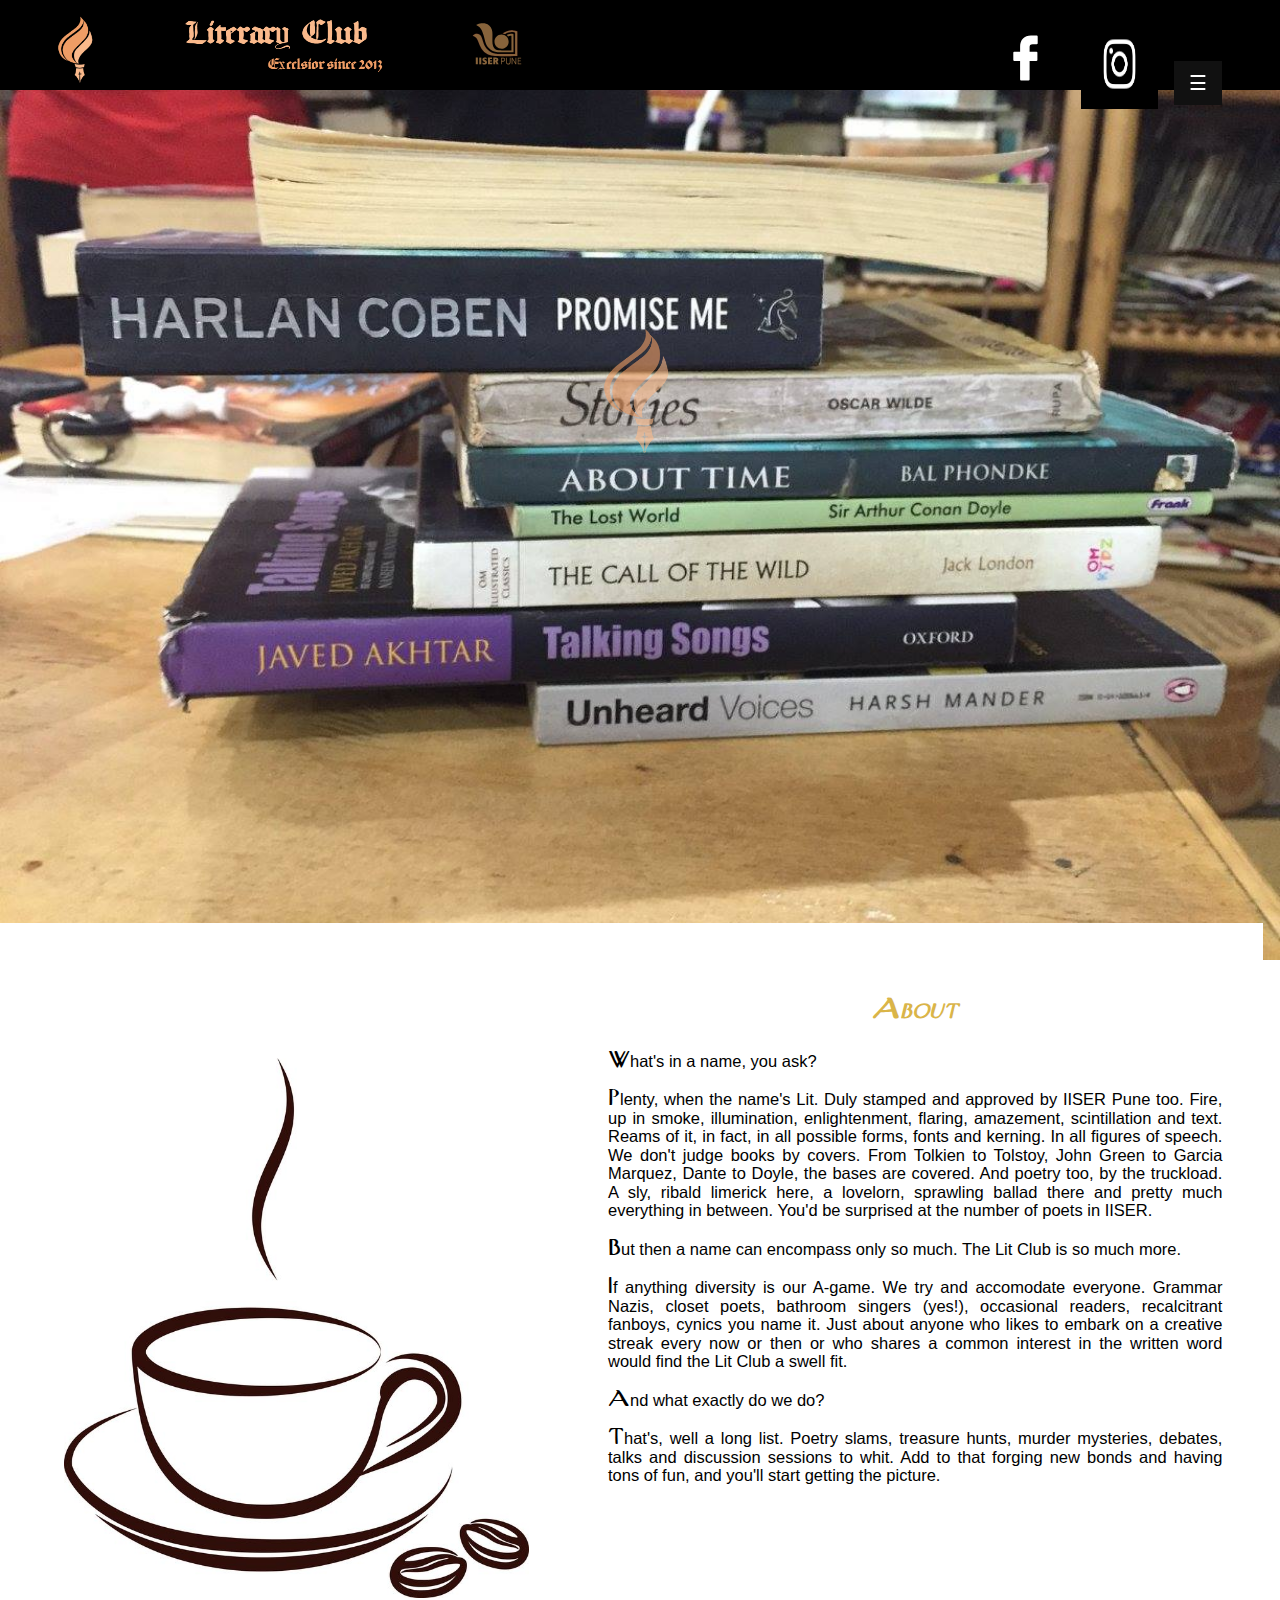
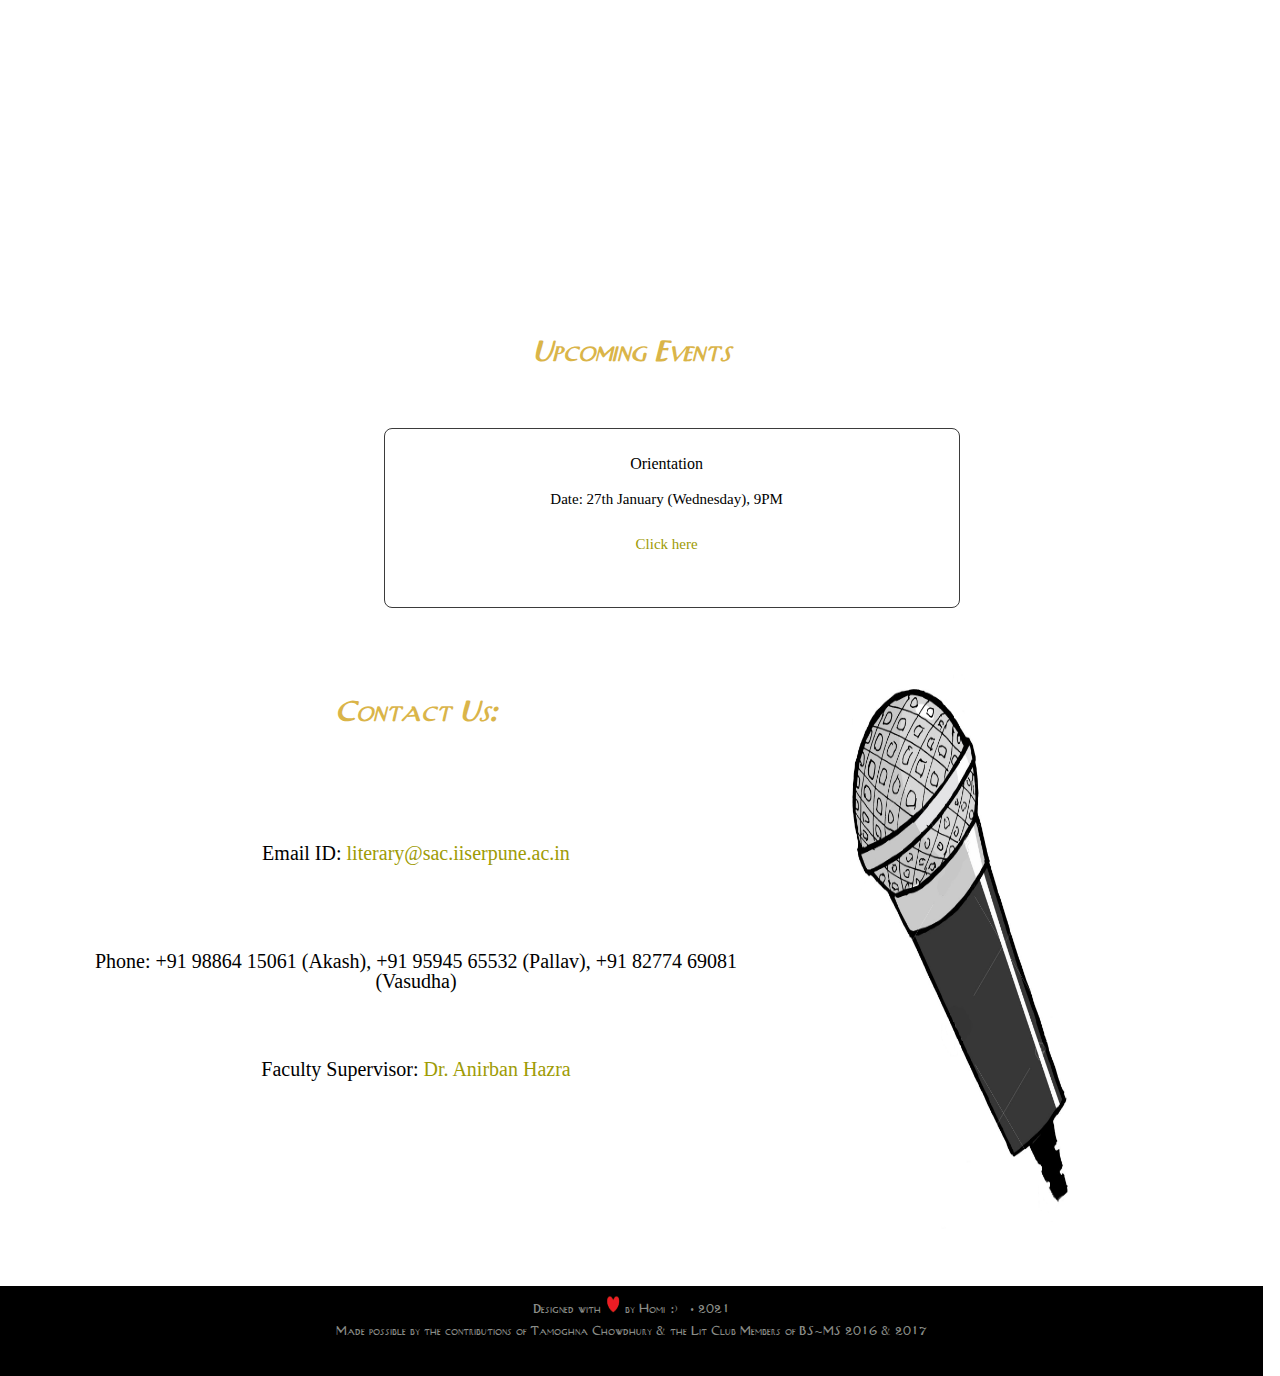
==== commit 8dc0eb2c: "Update index.html" ====
--- a/index.html
+++ b/index.html
@@ -40,6 +40,7 @@
   </header>
   <main>
     <span id="BackgroundImg"></span>
+    <div id="cont">
     <div id="d1">
     <aside class="left">
       <img src="imago/coffeemug.jpg" alt="Coffee" title="Net Beans">
--- a/css/main.css
+++ b/css/main.css
@@ -5,103 +5,72 @@
 
 @media all and (max-width:900px)
 {
-  main
-  {
+  main{
     position: relative;
     top:100vh; height:2000px;
   }
-  body
-  {  background-image:url(../imago/coveralt.jpg);
-    background-attachment: fixed;
-    background-repeat: no-repeat; background-size: 100% auto; background-position: top center;
-    z-index:-1;
-  }
-  .left
-  {
+  body{  
+	background-image:url(../imago/coveralt.jpg);
+	background-attachment: fixed;
+    	background-repeat: no-repeat; background-size: 100% auto; background-position: top center;
+    	z-index:-1;
+  }
+  .left{
     display:none;
   }
-  #BackgroundImg
-  {
+  #BackgroundImg{
     position:relative; top:-35vh; opacity:0.4;
     display:inline-block; height: 160px; left: calc(50vw - 70px); width:180px;
     background-image:url(../imago/icon.png); background-size:150px, 100px;
     z-index:-0.25;
     background-repeat: no-repeat;
   }
-  #tempmsg
-  {
-    display:none;
-  }
-  #cont
-  {
-    position: relative; background-color: #ffffff;
-    top: 0vh; clear:both; display: inline-block;
-    width:100.07%; height: 2100px;
-  }
-  #d1
-  {
+ #d1{
     position:absolute;display:inline-block; width:95vw; height:auto;
-    left:2.5vw; clear:both; float:left;
-  }
-  h2
-  {
+    left:2.5vw; clear:both; float:left; background-color: #ffffff;
+  }
+  h2{
     font-family:newyorker; font-size: 28px;
     color: #d0a115c7; font-style: italic; font-variant: small-caps;
     margin-bottom: 30px; text-align:center; font-weight: bold; margin-top:1vh;
   }
-  #d1 p
-  {
+  #d1 p{
     margin-bottom: 2vh; font-family:verdana, arial; text-align: justify;
     font-size: 16.5px; line-height: 19.5px;
   }
-  h6
-  {
+  h6{
     margin-bottom: 2vh; font-family:verdana, arial; text-align: justify;
     font-size: 16.5px; line-height: 19.5px;
   }
-  #d1 > section >p::first-letter, h6::first-letter
-  {
+  #d1 > section >p::first-letter, h6::first-letter{
     font-family: newyorker; font-size: 22px; text-transform: capitalize;
   }
 
-  #d2
-  {
+  #d2{
     position:absolute;display:inline-block; width:95vw; height:auto;
-    left:2.5vw; top:900px;
-  }
-  #d2> div
-  {
+    left:2.5vw; top:900px; background-color: #ffffff;
+  }
+  #d2> div{
      display:inline-block; box-sizing: border-box;
      width:90vw; height:130px; border-style:solid; border-width:1px;
      border-radius:8px; border-color: #040404c7;
      transition-property: all; transition-duration: 0.5s; transition-timing-function: linear;
      position:absolute; left: 2.5vw;
    }
-   #d2> div:hover, #d2> div:focus
-   {
+   #d2> div:hover, #d2> div:focus{
      border-color: #ae8610;
    }
-  #e1
-  {
-  }
-  #e2
-  {
+  #events{
     top: 215px;
   }
-  #e3
-  {
-    top: 370px;
-  }
-  #e1 >span:first-child, #e2 >span:first-child, #e3 >span:first-child
-  {
+  #events>span:nth-child(1){
     position:absolute;
     left: 5vw; top:20px;
     width: 80vw; height:auto;
     text-align:center;
     font-family:sans-serif; font-size:20px;
   }
-  #e2>span:nth-child(2)
-  {
+  #events>span:nth-child(2){
     position:absolute;
     left: 5vw; top:60px;
     width: 80vw; height:auto;
@@ -109,58 +78,48 @@
     font-family:sans-serif; font-size:15px;
   }
   
-  #e1 >span:last-child, #e2 >span:last-child, #e3 >span:last-child
-  {
+  #e2>span:nth-child(3){
     position:absolute;
     left: 5vw; top:80px;
     width: 80vw; height:auto;
     text-align:center;
     font-family:sans-serif; font-size:17px;
   }
-  #d2> span
-  {
+  #d2> span{
     margin-bottom:15px; display:inline-block; width:95vw; height:auto; font-family: sans-serif;
   }
-  span>a
-  {
+  span>a{
     text-decoration:none;
     color:#9e9b04;
   }
 
-  #d3
-  {
+  #d3{
     position:absolute;display:inline-block; width:95vw; height:auto;
-    left:2.5vw; top:1450px;
-  }
-  #d3 article
-  {
+    left:2.5vw; top:1450px; background-color: #ffffff;
+  }
+  #d3 article{
     display:inline-block; width:95vw;
     text-align:justify;
     font-family:verdana, arial; text-align: justify;
     font-size: 19.5px; line-height: 29.5px;
   }
-  #d3 article> span
-  {
+  #d3 article> span{
     margin-bottom:15px; display:inline-block; width:95vw; height:auto;
   }
-  article>span>a
-  {
+  article>span>a{
     text-decoration:none;
     color:#9e9b04;
   }
-  #d3 aside
-  {
+  #d3 aside{
     position:absolute; top: 370px; left:35vw;
     display:inline-block; width: 100px; height:auto;
 
   }
-  #d3 aside>img
-  {
+  #d3 aside>img{
     width:100px; height:140px;
   }
 
-  footer
-  {
+  footer{
     display:inline-block;
     width:100vw; height:10vh;
     position:relative;
@@ -169,21 +128,17 @@
     color: #8a8c87; font-size:11.5px; font-family:newyorker;
     text-align: center;
   }
-  footer >p
-  {
+  footer >p{
     margin-top:1vh;
   }
-  footer >p>span
-  {
+  footer >p>span{
     color:#8a8c87
     transition-property: all; transition-duration: 1s; transition-timing-function: ease-in;
   }
-  footer >p>span:hover
-  {
+  footer >p>span:hover{
     color: #ae8610;
   }
-  footer>p>img
-  {
+  footer>p>img{
     width:18px; height:14px;
   }
 }
@@ -210,7 +165,7 @@
 #d1{
   position: relative; background-color: #ffffff;
   top: 92.5vh; clear:both; display: inline-block;
-  width:98.7vw; height: 105vh;
+  width:98.7vw; height: 115vh;
 }
 .left{
   display:inline-block; position: absolute;
@@ -222,7 +177,7 @@
 }
 #d1> section{
   display:inline-block; position: absolute;
-  width: 45vw; top: 8vh; left: 47.5vw; background-color: #ffffff;
+  width: 48vw; top: 8vh; left: 47.5vw; background-color: #ffffff;
 }
 
 h2{
--- a/css/header.css
+++ b/css/header.css
@@ -17,30 +17,30 @@
   background-color:#000000; clear:both; text-transform: uppercase;
   z-index:10000;
 }
-#s1alt
+#s2
 {
   position:absolute; display:inline-block;
   visibility: visible;
-  width:125px; height:65px;
-  left:3vw; top:5px;
+  width:100px; height:50px;
+  left:3vw; top:20px;
   margin-right:10vw;
 }
-#s1alt img
-{
-  width:125px; height:65px; visibility: visible;
+#s2 img
+{
+  width:100px; height:50px; visibility: visible;
 }
 #s1
 {
   display:none ;
 }
-#s2
+#s4
 {
   position:absolute; top: 15px;
-  left: 200px; width: 75px; height: 60px;
-}
-#s2 img
-{
-  width: 75px; height: 60px;
+  left: 100px; width: 65px; height: 50px;
+}
+#s4 img
+{
+  width: 65px; height: 50px;
 }
 h1
 { /*display:inline-block;
@@ -50,106 +50,23 @@
   font-style: oblique; text-align:center; border:hidden;*/
   display:none;
 }
-#h1
+#s3
 {
   display:none ;
 }
-#h1 img
+#s3 img
 {
   display:none;
 }
-#main-menu
-{
-  position:absolute;
-  right:3vw; top: 75px;
-  display:inline-block;
-  width:94vw;
-}
-#main-menu a
-{
-  display:inline-block;
-  box-sizing: border-box;
-  width: 60px; padding-top:11.5px; padding-bottom:11.5px;
-  margin-right:5px; /*border-style: solid; border-radius: 5px; border-color: #ffffff;*/
-  font-family:newyorker; font-size:10px; color: #ffffff; /*border-width: 1px;*/
-  text-align: center; text-decoration: none; /*background-color: #373631e8;*/
-
-}
-#main-menu a:first-child
-{
-  margin-left:0vw;
-}
-#main-menu a:last-child
-{
-  border:none; width:0.5px; height:0.5px; margin-right:0px; background-color: #000000;
-  display:none;
-}
-#main-menu a:last-child>img
-{
-  position: absolute;
-  top: -20px; right:-2vw;
-  padding: 0; width: 30px; height: 30px;
-  border-style: solid; border-color:#ffffff; border-radius: 50%; border-width: 1.5px;
-
-}
-.active
-{
-  color:#ae8610 !important;
-}
-}
-
-@media only screen and (min-width:900px), (orientation: landscape)
-{
-  html, body
-  {
-      max-width: 99vw;
-
-  }
-header
-{
-    width: 100vw; height:90px; background-color:#000000; box-sizing: border-box;
-    z-index:10000; text-align:center; position:fixed; clear:both; text-transform: uppercase;
-    /*padding:2vh,5vw,2vh,5vw;*/
-
-}
-
-
-#s1, #s3, #s4
-{
-  display:inline-block; float:left;
-}
-#s1
-{
-  width: 65px; height: 80px; padding-top: 0.5vh; margin-top:0.5vh; padding-right: 2px; padding-bottom: 2vh;
-  border-style: hidden; margin-right:1vw; padding-left: 40px;
-}
-#s2
-{
-  display:none;
-}
-#s1 > img
-{
-  width: 80px; height: 80px;
-}
-
-#s3
-{
-  display:inline-block;
-  width:300px; margin-left:1vw; max-height:140px;
-  margin-right:1vw; margin-top: -2.0vh; padding-bottom: 2vh;
-}
-#s3 img
-{
-  width:300px; max-height:140px;
-}
+	
 #s4
 {
   width: 75px; height: 60px; padding-top: 18px; padding-bottom: 2vh;
-  border-style: hidden; margin-right:12.5px; margin-left: 1vw;
+  border-style: hidden; margin-right:12.5px; margin-left: 3vw;
 }
 #s4  img
 {
-  width: 75px !important; height: 60px !important;
+  width: 60px !important; height: 50px !important;
 }
 a > img
 {
@@ -158,14 +75,18 @@
   
 #s5 img{
 	position: relative;
-	left: 14vw;
-	top: 1vw;
+	left: 57vw;
+	top: 10vw;
+	height: 35px;
+	width: 35px;
 }
   
 #s6 img{
 	position: relative;
-	left: 15vw;
-	top: 1.5vw;
+	left: 60vw;
+	top: 10vw;
+	height: 35px;
+	width: 40px;
 }
   
 .sidepanel{
@@ -207,6 +128,136 @@
 }
   
 .openbtn {
+	font-size: 15px;
+	cursor: pointer;
+	background-color: #111;
+	color: white;
+	padding: 10px 15px;
+	border: none;
+	position: relative;
+	left: 65vw;
+	top: 8vw;
+}
+  
+.openbtn:active {
+	background-color:#444;
+}
+	
+#active
+{
+  color:#ae8610 !important;
+}
+}
+
+@media only screen and (min-width:900px), (orientation: landscape)
+{
+  html, body
+  {
+      max-width: 99vw;
+
+  }
+header
+{
+    width: 100vw; height:90px; background-color:#000000; box-sizing: border-box;
+    z-index:10000; text-align:center; position:fixed; clear:both; text-transform: uppercase;
+    /*padding:2vh,5vw,2vh,5vw;*/
+
+}
+
+
+#s1, #s3, #s4
+{
+  display:inline-block; float:left;
+}
+#s1
+{
+  width: 65px; height: 80px; padding-top: 0.5vh; margin-top:0.5vh; padding-right: 2px; padding-bottom: 2vh;
+  border-style: hidden; margin-right:1vw; padding-left: 40px;
+}
+#s2
+{
+  display:none;
+}
+#s1 > img
+{
+  width: 80px; height: 80px;
+}
+
+#s3
+{
+  display:inline-block;
+  width:300px; margin-left:1vw; max-height:140px;
+  margin-right:1vw; margin-top: -2.0vh; padding-bottom: 2vh;
+}
+#s3 img
+{
+  width:300px; max-height:140px;
+}
+#s4
+{
+  width: 75px; height: 60px; padding-top: 18px; padding-bottom: 2vh;
+  border-style: hidden; margin-right:12.5px; margin-left: 1vw;
+}
+#s4  img
+{
+  width: 75px !important; height: 60px !important;
+}
+a > img
+{
+  width: 6vw; height: 10vh;
+}
+  
+#s5 img{
+	position: relative;
+	left: 14vw;
+	top: 1vw;
+}
+  
+#s6 img{
+	position: relative;
+	left: 15vw;
+	top: 1.5vw;
+}
+  
+.sidepanel{
+  	width: 0;
+  	position: fixed;
+  	z-index: 1;
+  	height: 100vh;
+  	top: 0;
+  	right: 0;
+  	background-color: #111;
+  	overflow-x: hidden;
+  	transition: 0.5s;
+  	padding-top: 60px;
+}
+
+.sidepanel a {
+  	padding: 25px 8px 8px 32px;
+  	text-decoration: none;
+  	font-size: 18px;
+  	font-family: newyorker;
+  	color: #ffffff;
+  	display: block;
+  	transition: 0.3s;
+} 
+
+.sidepanel a:hover, .sidepanel a:focus {
+  	color: #ae8610;
+  	transform:translateY(-0.25vh);
+}
+
+.sidepanel .closebtn {
+	position: absolute;
+	top: 0;
+	right: 25px;
+	font-family: serif;
+	font-size: 36px;
+	color: #ffffff;
+	transform:translateY(0vh);
+}
+  
+.openbtn {
 	font-size: 20px;
 	cursor: pointer;
 	background-color: #111;
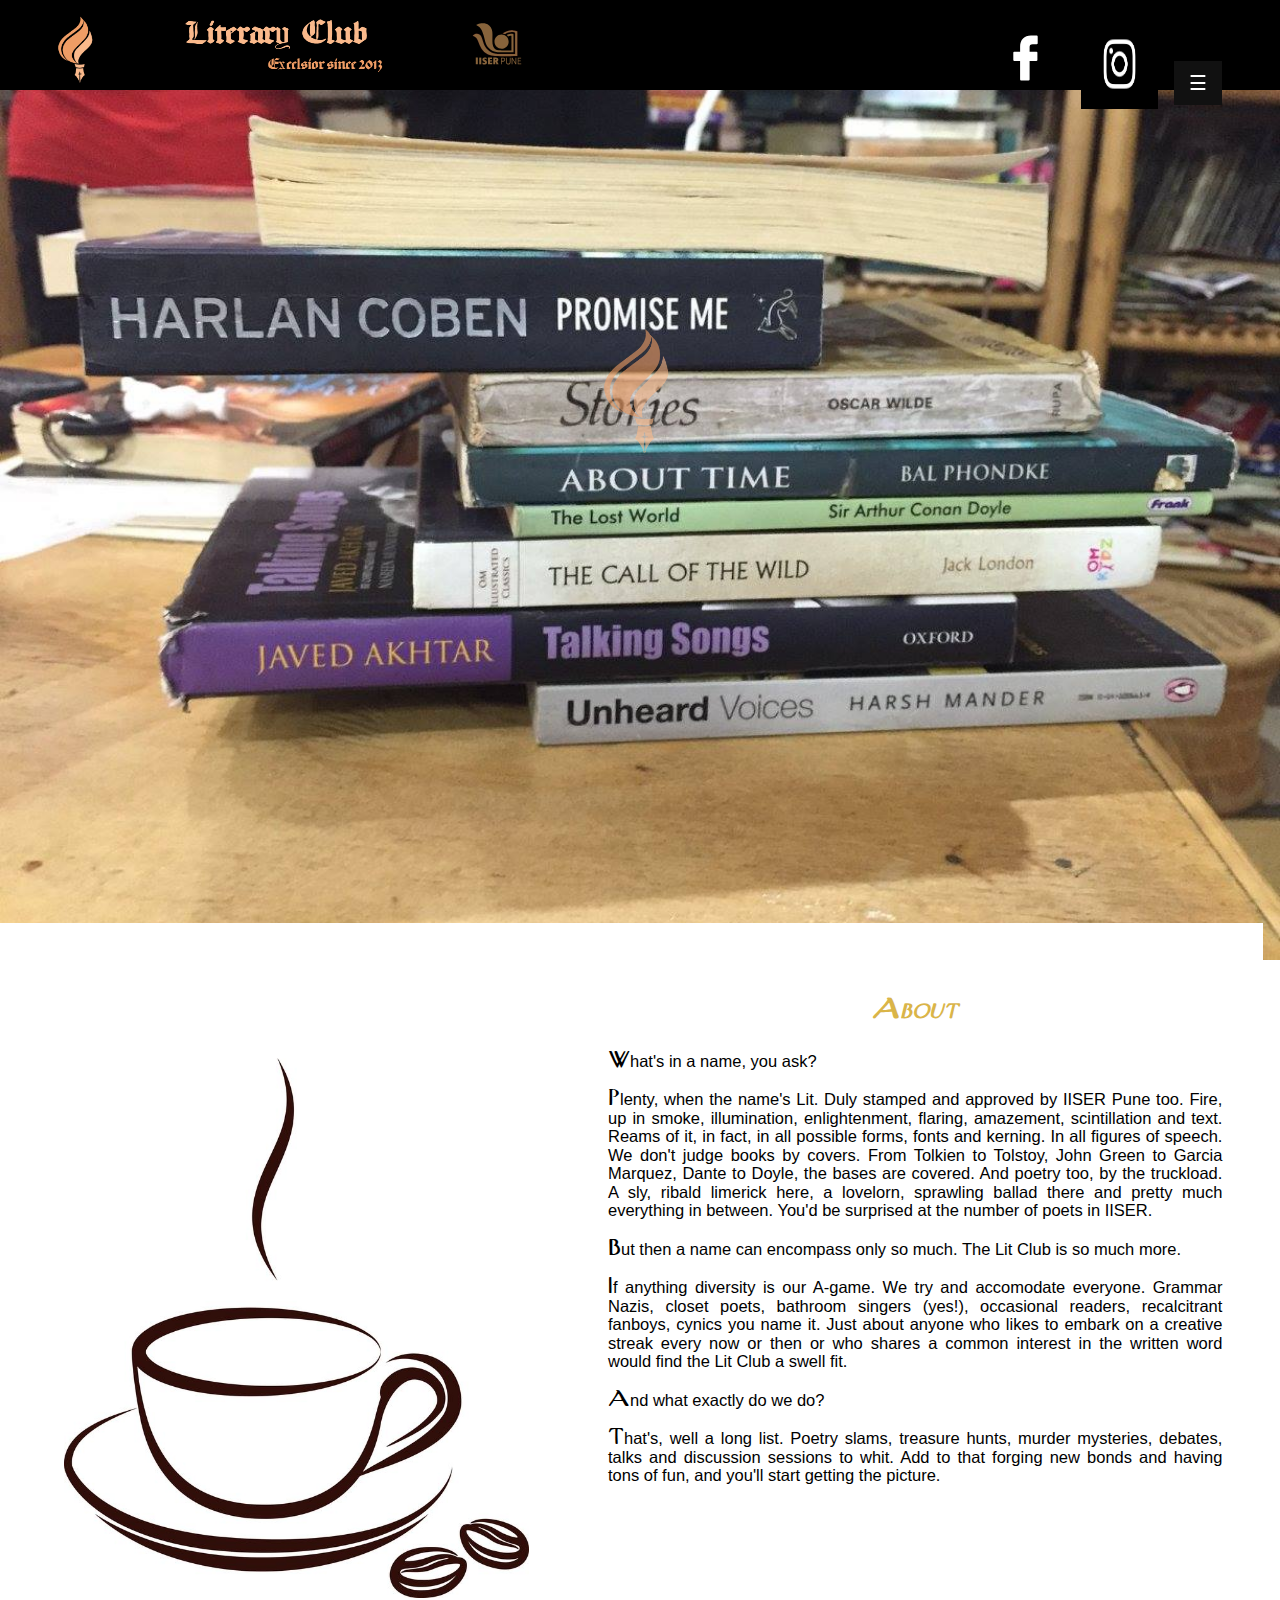
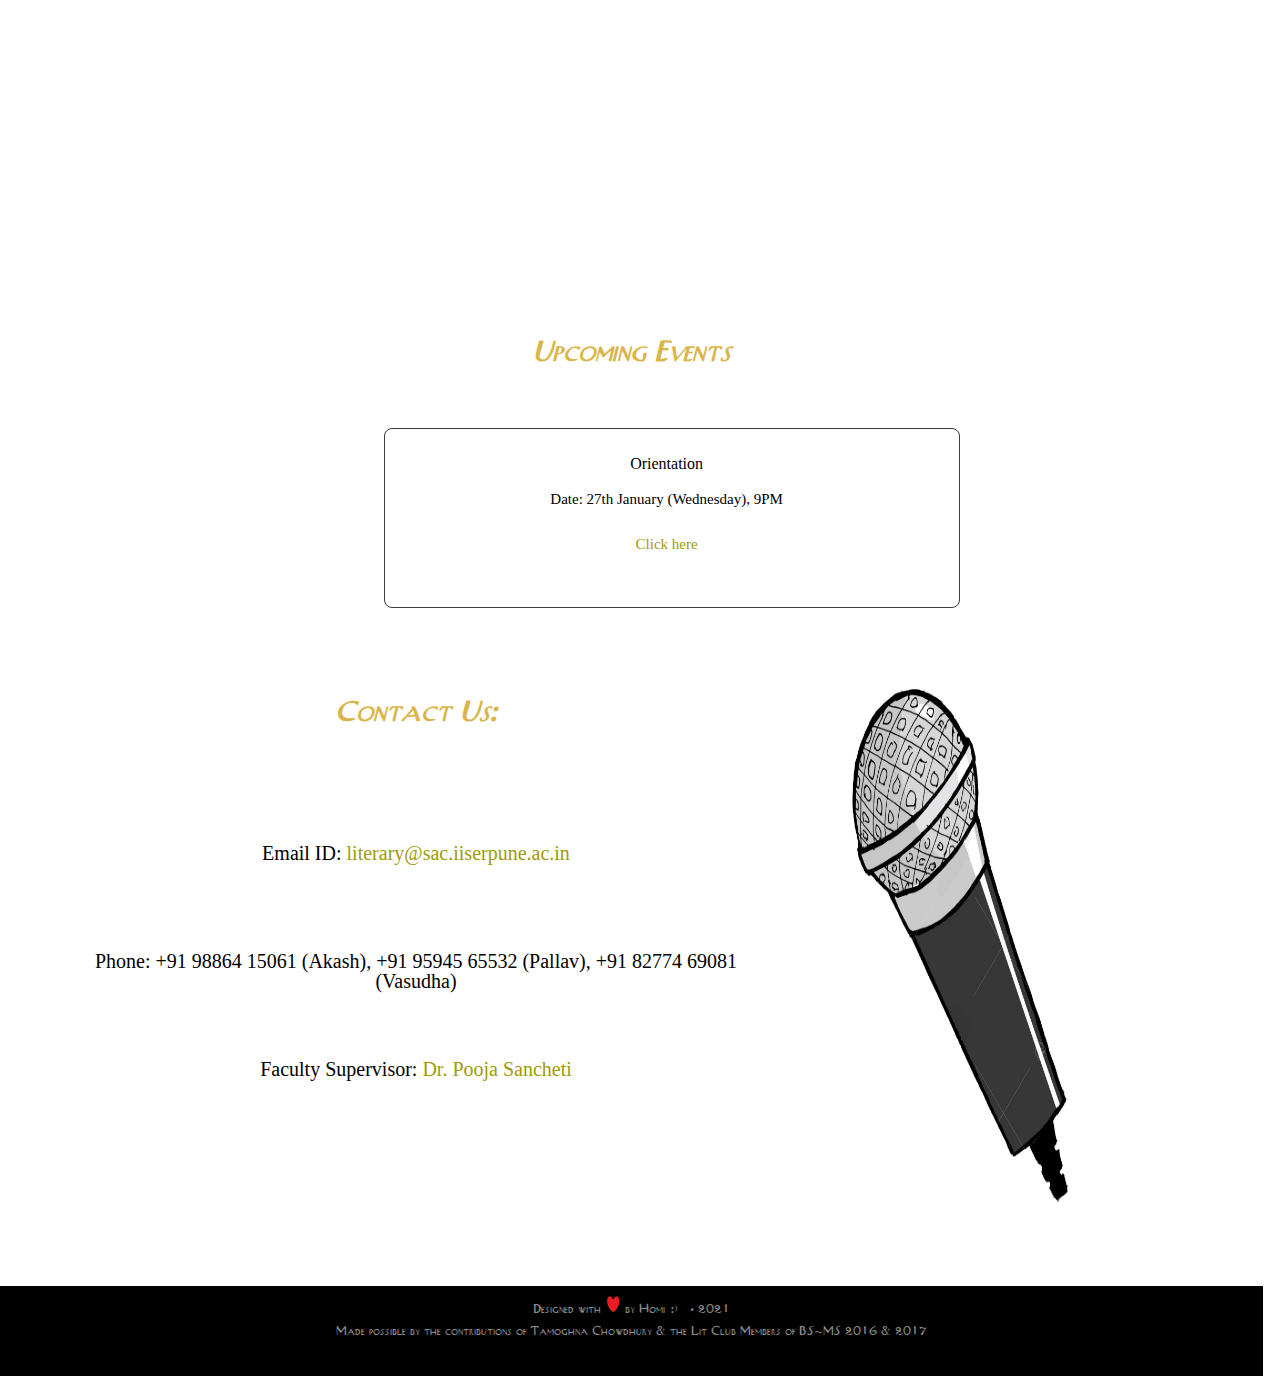
==== commit 38db7b63: "Update index.html" ====
--- a/index.html
+++ b/index.html
@@ -23,10 +23,10 @@
   			<a href="events.html">Events</a>
   			<a href="quotebox.html">Quotebox</a>
   			<a href="opac.html">OPAC</a>
-  			<a href="blogs">Blogs of IISER-Land</a>
-  			<a href="tales">Tales from the Quarantine</a>
-  			<a href="verses">Verses from the Quarantine</a>
-		</div>
+  			<a href="blogs.html">Blogs of IISER-Land</a>
+  			<a href="tales.html">Tales from the Quarantine</a>
+  			<a href="verses.html">Verses from the Quarantine</a>
+	</div>
     <button class="openbtn" onclick="openNav()">☰</button>
     <script>
 			function openNav() {
@@ -85,7 +85,7 @@
     <article>
       <span> Email ID: <a href="mailto: literary@sac.iiserpune.ac.in">literary@sac.iiserpune.ac.in</a></span>
       <span> Phone: +91 98864 15061 (Akash), +91 95945 65532 (Pallav), +91 82774 69081 (Vasudha) </span>
-      <span> Faculty Supervisor: <a href="http://www.iiserpune.ac.in/~ahazra/" target="_blank"> Dr. Anirban Hazra</a></span>
+      <span> Faculty Supervisor: <a href="https://www.iiserpune.ac.in/people/faculty-details/144" target="_blank"> Dr. Pooja Sancheti</a></span>
     </article>
    </section>
    </div>
--- a/css/main.css
+++ b/css/main.css
@@ -7,7 +7,7 @@
 {
   main{
     position: relative;
-    top:100vh; height:2000px;
+    top:100vh; height:1700px;
   }
   body{  
 	background-image:url(../imago/coveralt.jpg);
@@ -25,9 +25,14 @@
     z-index:-0.25;
     background-repeat: no-repeat;
   }
+ #cont{
+    position: relative; background-color: #ffffff;
+    top: 0vh; clear:both; display: inline-block;
+    width:100.07%; height: 1725px;
+  } 
  #d1{
     position:absolute;display:inline-block; width:95vw; height:auto;
-    left:2.5vw; clear:both; float:left; background-color: #ffffff;
+    left:2.5vw; clear:both; float:left; margin-top: 1.5vw;
   }
   h2{
     font-family:newyorker; font-size: 28px;
@@ -48,7 +53,7 @@
 
   #d2{
     position:absolute;display:inline-block; width:95vw; height:auto;
-    left:2.5vw; top:900px; background-color: #ffffff;
+    left:2.5vw; top:800px;
   }
   #d2> div{
      display:inline-block; box-sizing: border-box;
@@ -61,7 +66,7 @@
      border-color: #ae8610;
    }
   #events{
-    top: 215px;
+    top: 115px;
   }
   #events>span:nth-child(1){
     position:absolute;
@@ -78,7 +83,7 @@
     font-family:sans-serif; font-size:15px;
   }
   
-  #e2>span:nth-child(3){
+  #events>span:nth-child(3){
     position:absolute;
     left: 5vw; top:80px;
     width: 80vw; height:auto;
@@ -95,7 +100,7 @@
 
   #d3{
     position:absolute;display:inline-block; width:95vw; height:auto;
-    left:2.5vw; top:1450px; background-color: #ffffff;
+    left:2.5vw; top:1100px;
   }
   #d3 article{
     display:inline-block; width:95vw;
@@ -123,7 +128,7 @@
     display:inline-block;
     width:100vw; height:10vh;
     position:relative;
-    top:133vh;
+    top:120vh;
     background-color:#000000;
     color: #8a8c87; font-size:11.5px; font-family:newyorker;
     text-align: center;
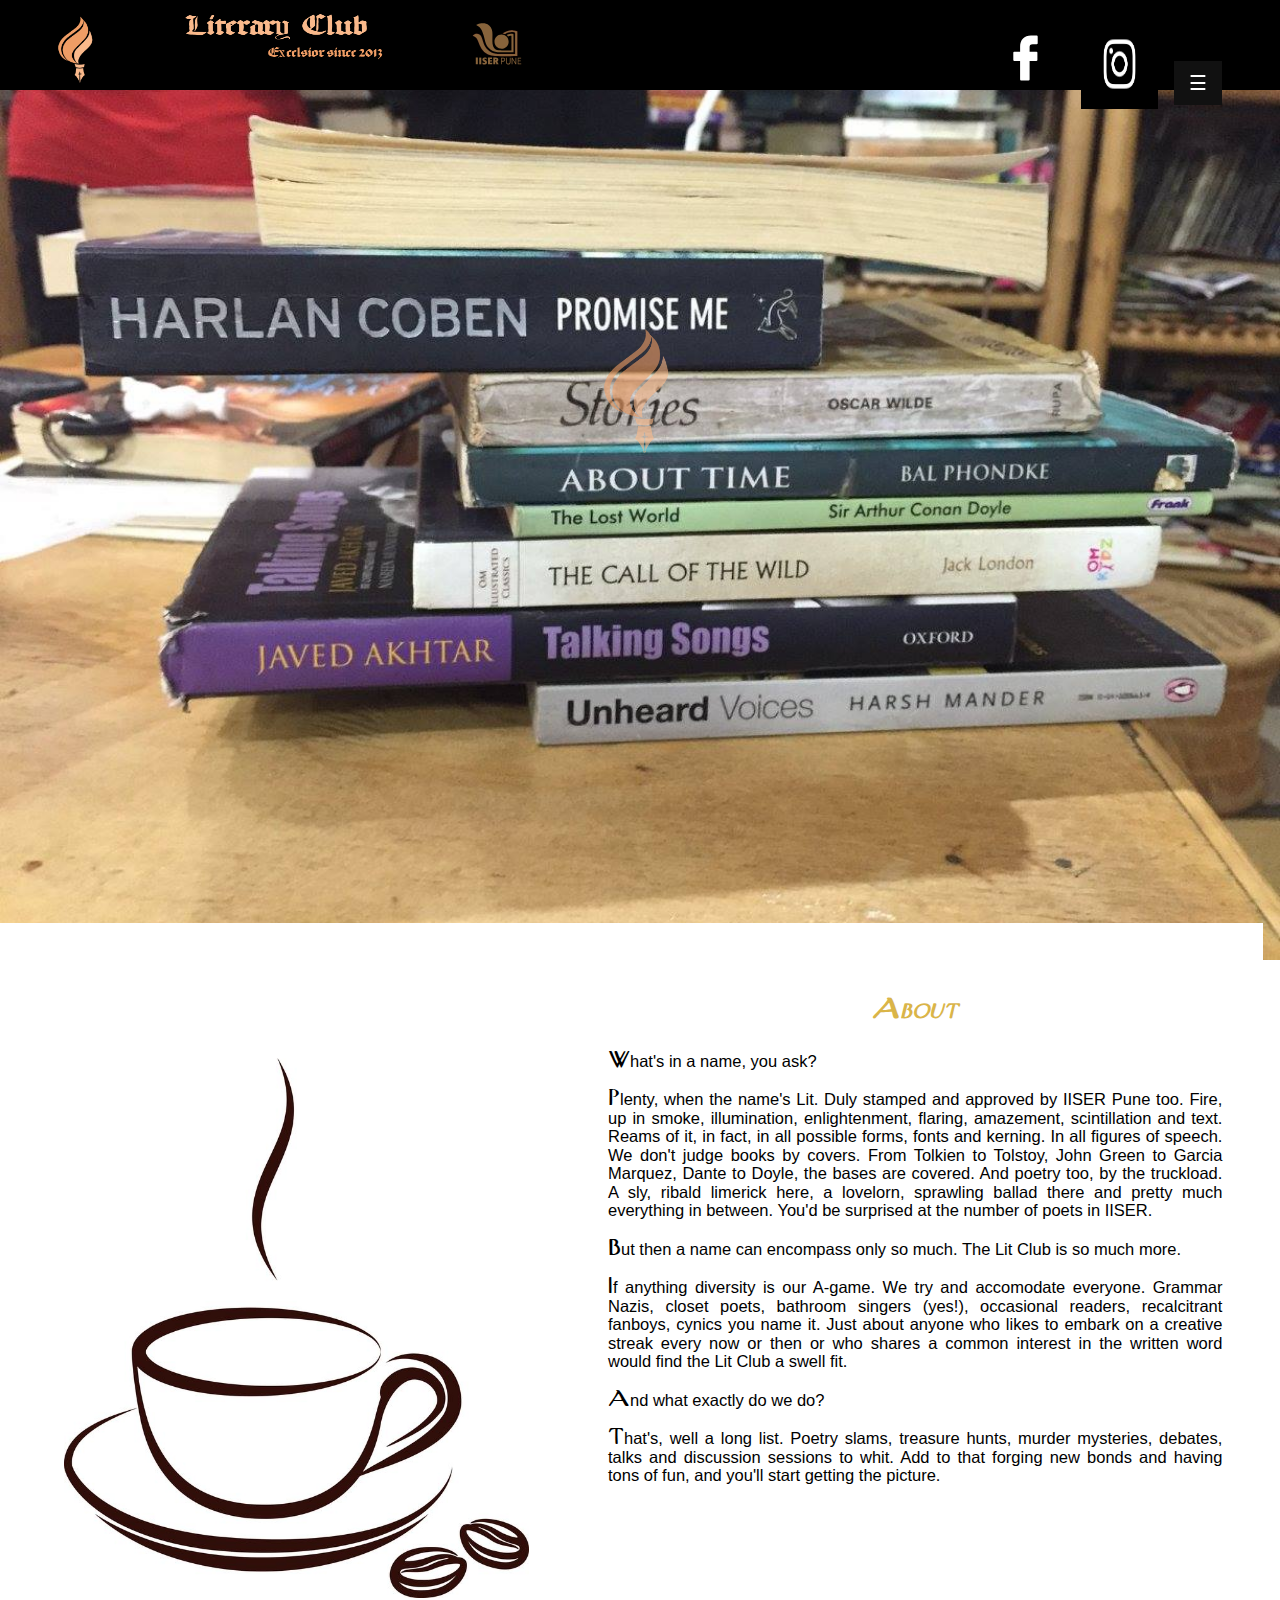
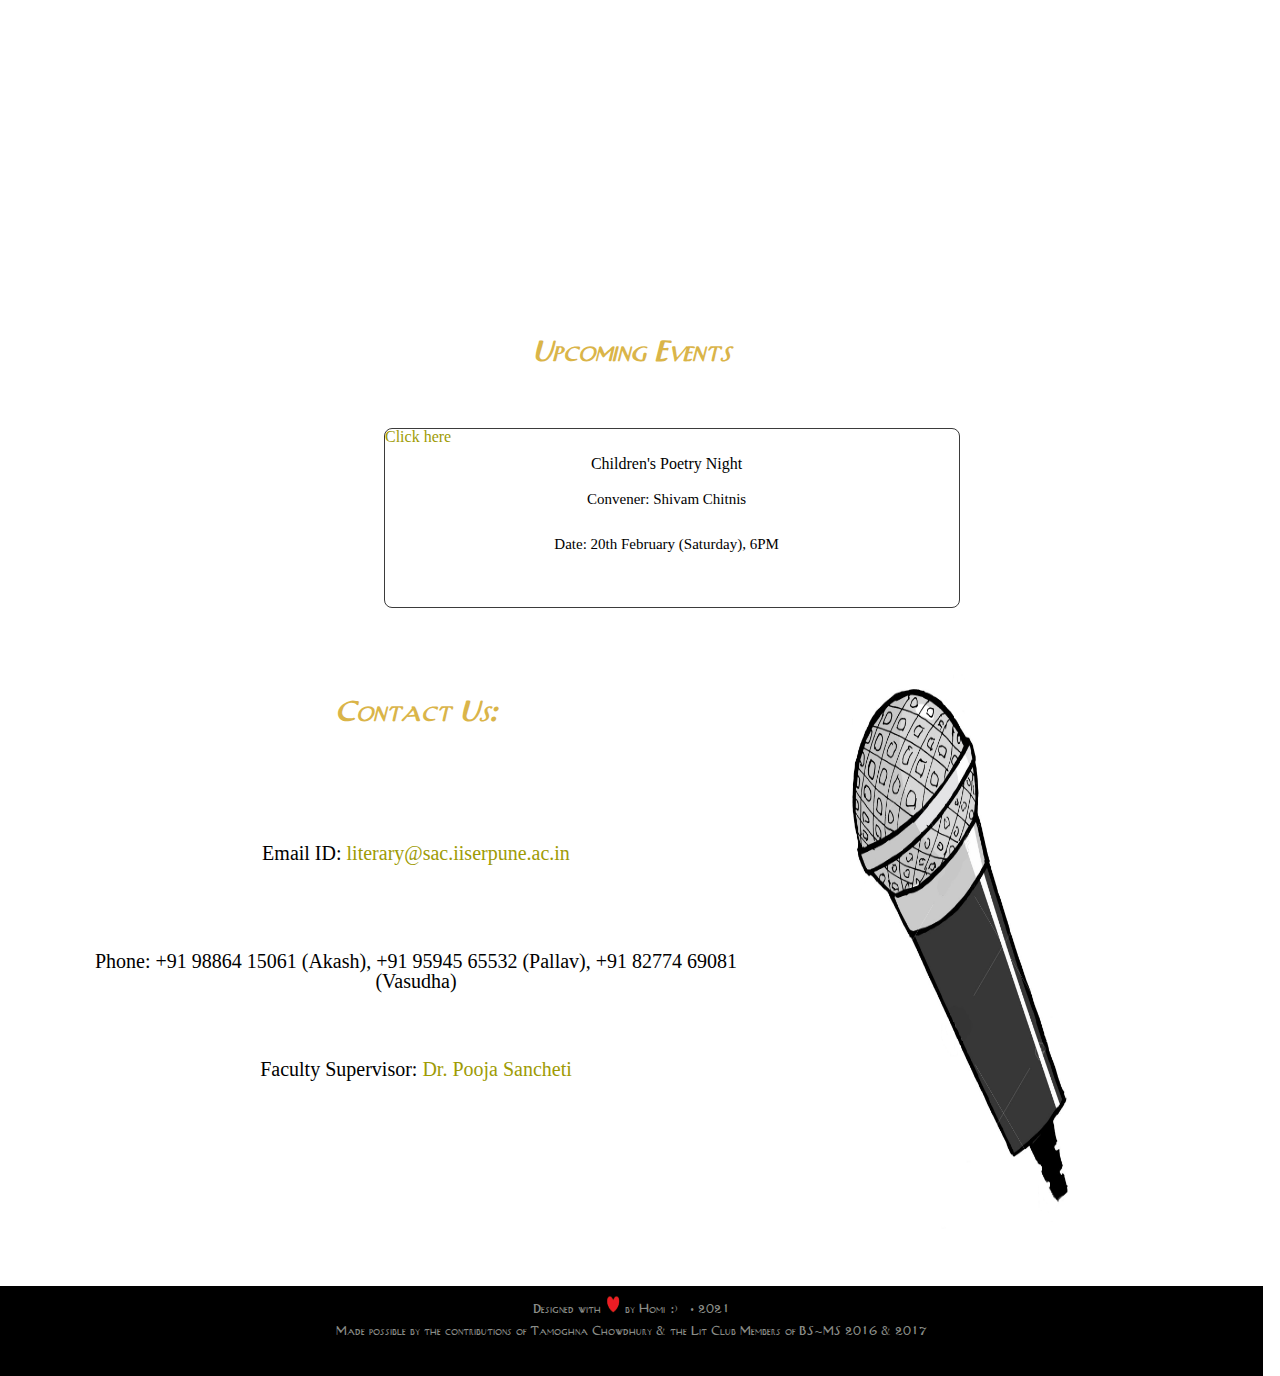
==== commit acb1577e: "Update index.html" ====
--- a/index.html
+++ b/index.html
@@ -74,7 +74,7 @@
   </div>
   <div id="d2">
     <h2> Upcoming Events </h2>
-    <div id="events"><span>Orientation</span><span> Date: 27th January (Wednesday), 9PM</span><span><a href="https://meet.google.com/esw-edzf-oka">Click here</a></span></div>
+	  <div id="events"><span>Children's Poetry Night</span><span>Convener: Shivam Chitnis</span><span> Date: 20th February (Saturday), 6PM</span><span><a href="https://meet.google.com/esw-edzf-oka">Click here</a></span></div>
   </div>
   <div id="d3">
    <aside>
--- a/css/main.css
+++ b/css/main.css
@@ -28,7 +28,7 @@
  #cont{
     position: relative; background-color: #ffffff;
     top: 0vh; clear:both; display: inline-block;
-    width:100.07%; height: 1725px;
+    width:100%; height: 1725px;
   } 
  #d1{
     position:absolute;display:inline-block; width:95vw; height:auto;
--- a/css/header.css
+++ b/css/header.css
@@ -186,12 +186,12 @@
 #s3
 {
   display:inline-block;
-  width:300px; margin-left:1vw; max-height:140px;
+  width:300px; margin-left:1vw; max-height:110px;
   margin-right:1vw; margin-top: -2.0vh; padding-bottom: 2vh;
 }
 #s3 img
 {
-  width:300px; max-height:140px;
+  width:300px; max-height:120px;
 }
 #s4
 {
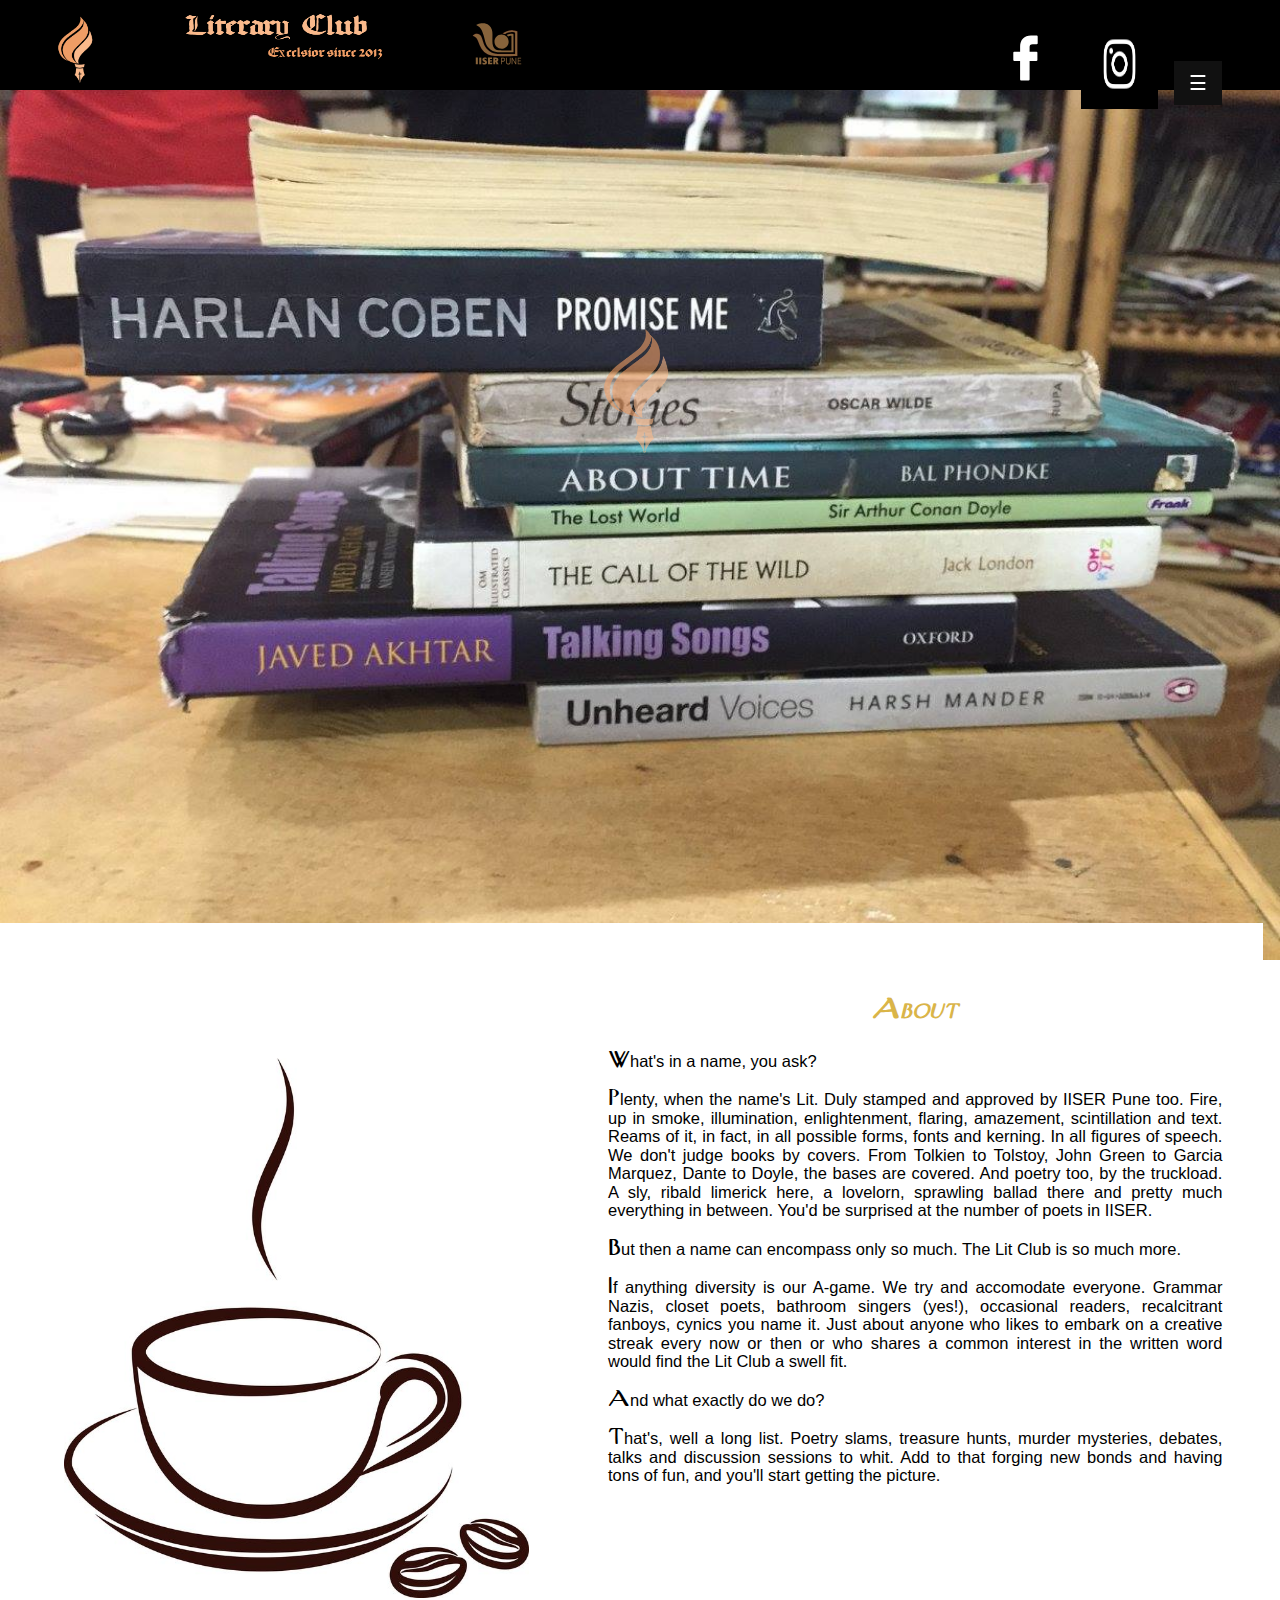
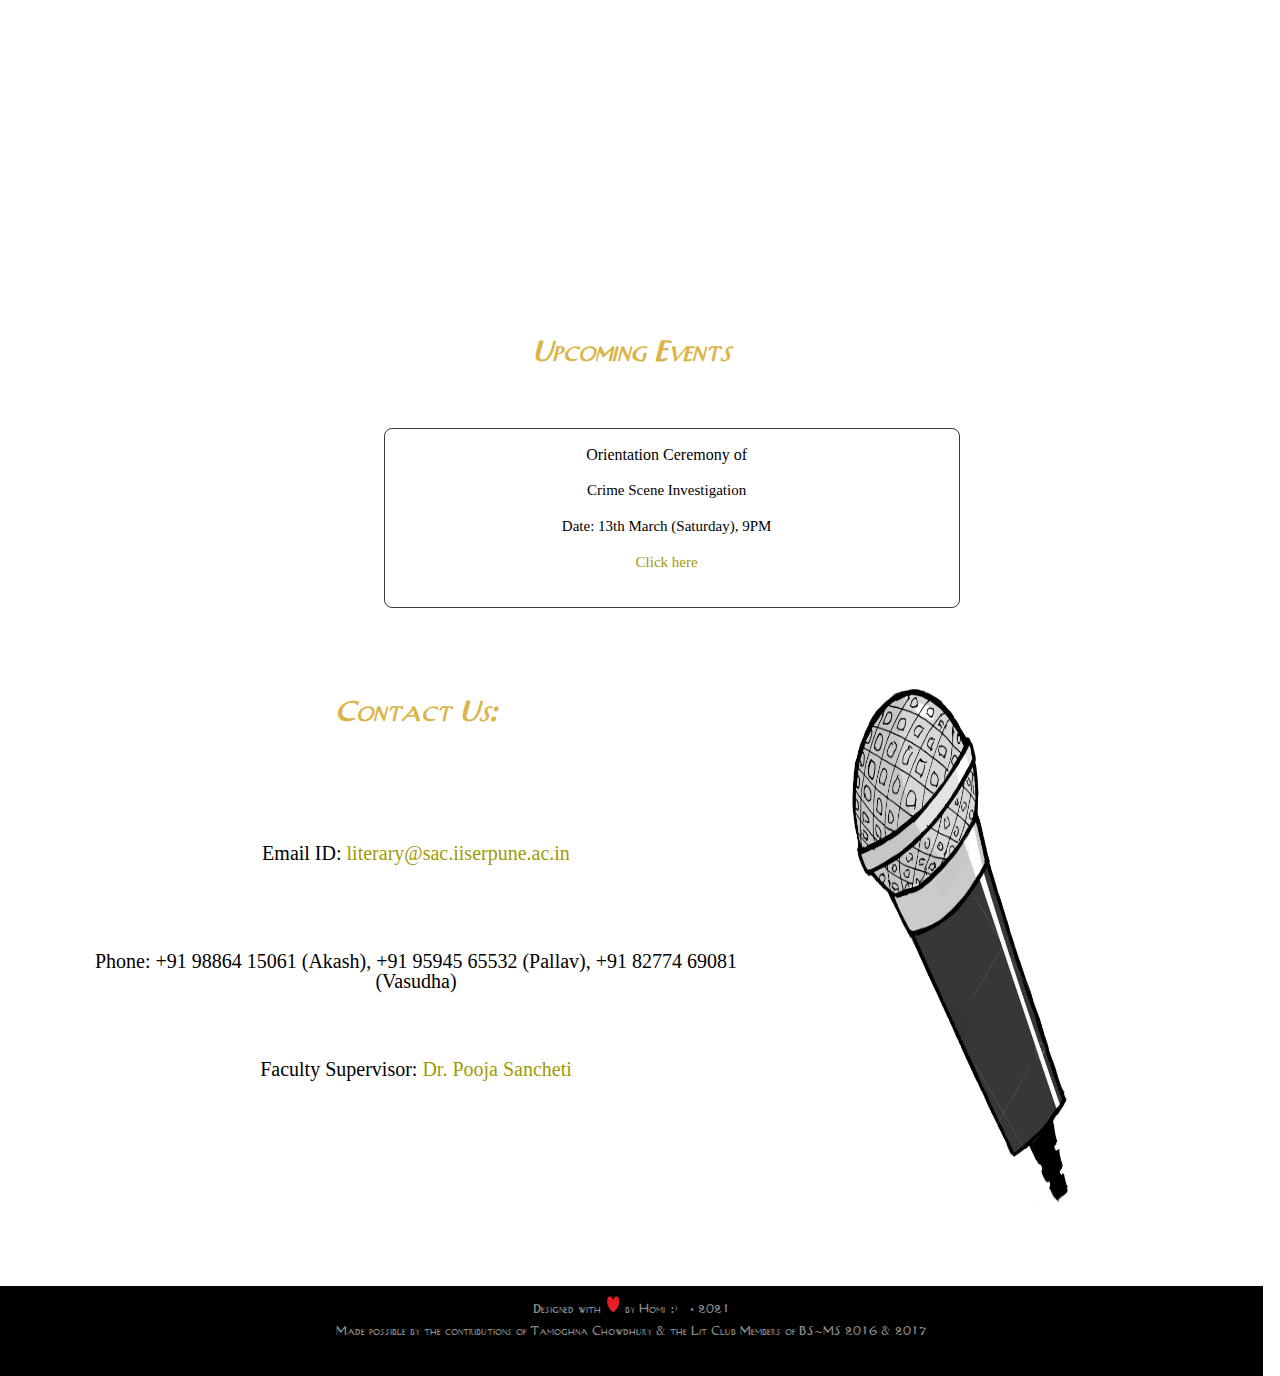
==== commit bff58de9: "Update index.html" ====
--- a/index.html
+++ b/index.html
@@ -74,7 +74,7 @@
   </div>
   <div id="d2">
     <h2> Upcoming Events </h2>
-	  <div id="events"><span>Children's Poetry Night</span><span>Convener: Shivam Chitnis</span><span> Date: 20th February (Saturday), 6PM</span><span><a href="https://meet.google.com/esw-edzf-oka">Click here</a></span></div>
+	  <div id="events"><span>Orientation Ceremony of</span><span>Crime Scene Investigation</span><span> Date: 13th March (Saturday), 9PM</span><span><a href="https://meet.google.com/esw-edzf-oka">Click here</a></span></div>
   </div>
   <div id="d3">
    <aside>
--- a/css/main.css
+++ b/css/main.css
@@ -70,22 +70,29 @@
   }
   #events>span:nth-child(1){
     position:absolute;
-    left: 5vw; top:20px;
+    left: 5vw; top:10px;
     width: 80vw; height:auto;
     text-align:center;
     font-family:sans-serif; font-size:20px;
   }
   #events>span:nth-child(2){
     position:absolute;
-    left: 5vw; top:60px;
+    left: 5vw; top:50px;
     width: 80vw; height:auto;
     text-align:center;
-    font-family:sans-serif; font-size:15px;
+    font-family:sans-serif; font-size:17px;
   }
   
   #events>span:nth-child(3){
     position:absolute;
-    left: 5vw; top:80px;
+    left: 5vw; top:70px;
+    width: 80vw; height:auto;
+    text-align:center;
+    font-family:sans-serif; font-size:17px;
+  }
+#events>span:nth-child(4){
+    position:absolute;
+    left: 5vw; top:90px;
     width: 80vw; height:auto;
     text-align:center;
     font-family:sans-serif; font-size:17px;
@@ -231,7 +238,7 @@
 }
 #events >span:nth-child(1){
   position:absolute;
-  left: 2vw; top:3vh;
+  left: 2vw; top:2vh;
   width: 40vw; height:6vh;
   text-align:center;
   font-family:verdana; font-size:16px;
@@ -239,7 +246,7 @@
 
 #events >span:nth-child(2){
   position:absolute;
-  left: 2vw; top:7vh;
+  left: 2vw; top:6vh;
   width: 40vw; height:6vh;
   text-align:center;
   font-family:verdana; font-size:15px;
@@ -247,7 +254,14 @@
 
 #events>span:nth-child(3){
   position:absolute;
-  left: 2vw; top:12vh;
+  left: 2vw; top:10vh;
+  width: 40vw; height:6vh;
+  text-align:center;
+  font-family:verdana; font-size:15px;
+}
+#events>span:nth-child(4){
+  position:absolute;
+  left: 2vw; top:14vh;
   width: 40vw; height:6vh;
   text-align:center;
   font-family:verdana; font-size:15px;
